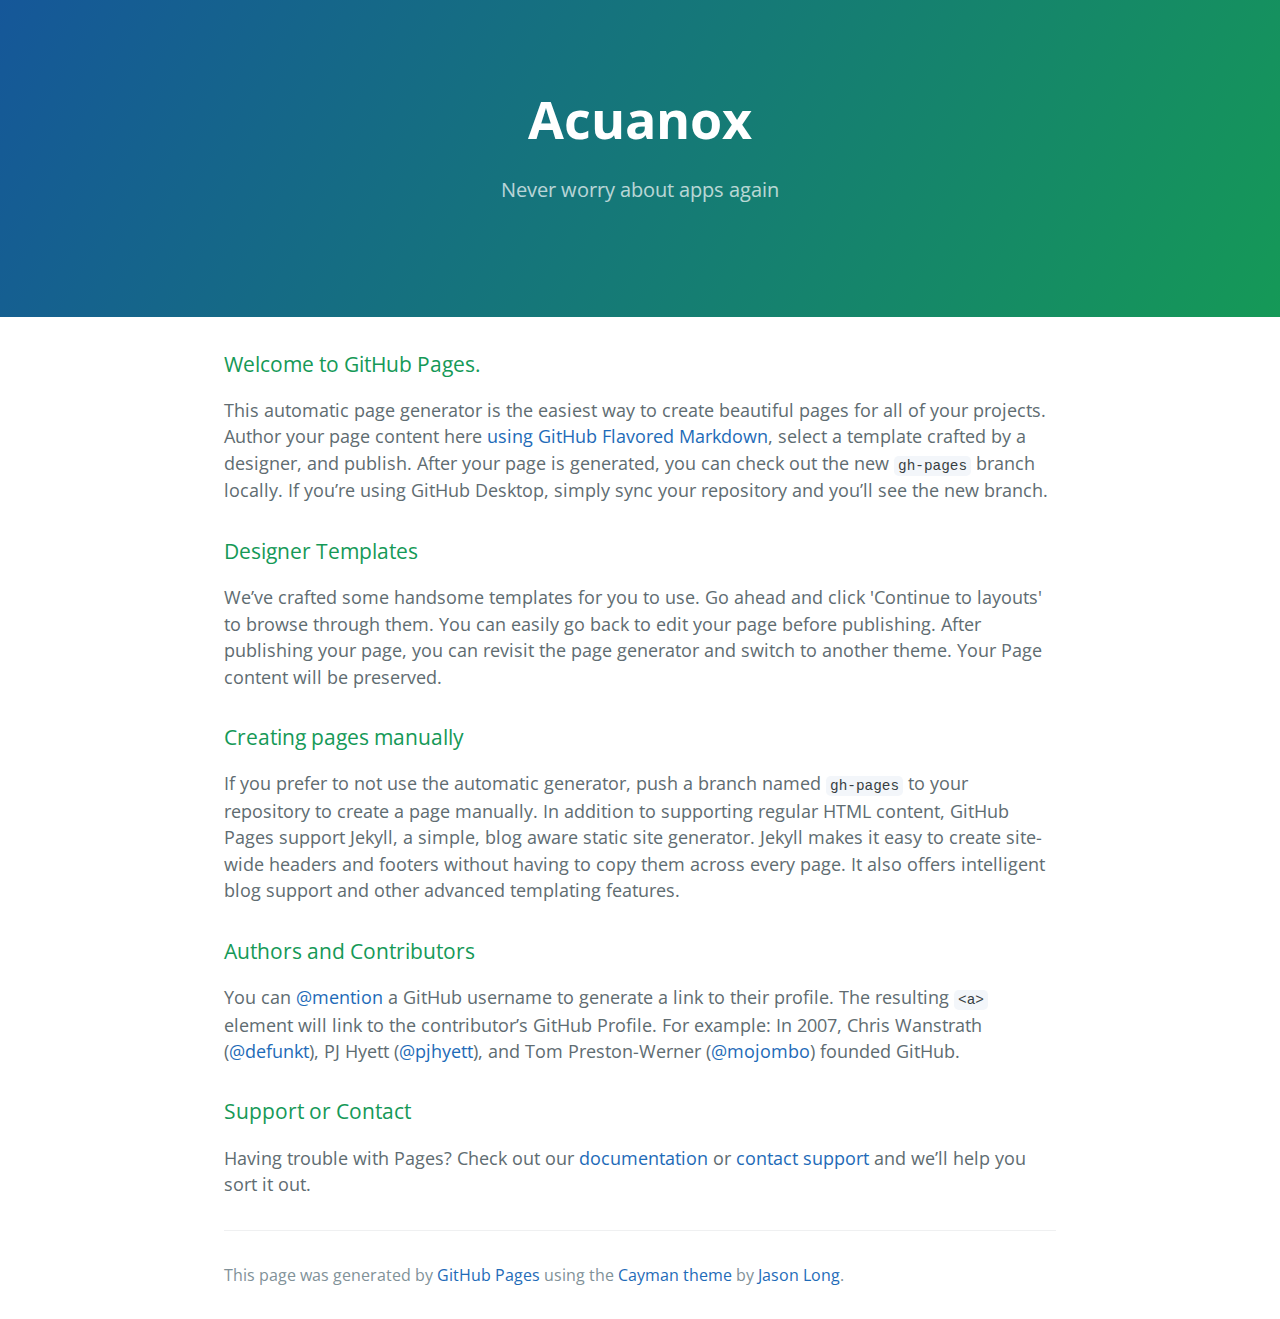
==== index.html @ d6d5df0c "Replace master branch with page content via GitHub" ====
<!DOCTYPE html>
<html lang="en-us">
  <head>
    <meta charset="UTF-8">
    <title>Acuanox by vr96</title>
    <meta name="viewport" content="width=device-width, initial-scale=1">
    <link rel="stylesheet" type="text/css" href="stylesheets/normalize.css" media="screen">
    <link href='https://fonts.googleapis.com/css?family=Open+Sans:400,700' rel='stylesheet' type='text/css'>
    <link rel="stylesheet" type="text/css" href="stylesheets/stylesheet.css" media="screen">
    <link rel="stylesheet" type="text/css" href="stylesheets/github-light.css" media="screen">
  </head>
  <body>
    <section class="page-header">
      <h1 class="project-name">Acuanox</h1>
      <h2 class="project-tagline">Never worry about apps again</h2>
    </section>

    <section class="main-content">
      <h3>
<a id="welcome-to-github-pages" class="anchor" href="#welcome-to-github-pages" aria-hidden="true"><span class="octicon octicon-link"></span></a>Welcome to GitHub Pages.</h3>

<p>This automatic page generator is the easiest way to create beautiful pages for all of your projects. Author your page content here <a href="https://guides.github.com/features/mastering-markdown/">using GitHub Flavored Markdown</a>, select a template crafted by a designer, and publish. After your page is generated, you can check out the new <code>gh-pages</code> branch locally. If you’re using GitHub Desktop, simply sync your repository and you’ll see the new branch.</p>

<h3>
<a id="designer-templates" class="anchor" href="#designer-templates" aria-hidden="true"><span class="octicon octicon-link"></span></a>Designer Templates</h3>

<p>We’ve crafted some handsome templates for you to use. Go ahead and click 'Continue to layouts' to browse through them. You can easily go back to edit your page before publishing. After publishing your page, you can revisit the page generator and switch to another theme. Your Page content will be preserved.</p>

<h3>
<a id="creating-pages-manually" class="anchor" href="#creating-pages-manually" aria-hidden="true"><span class="octicon octicon-link"></span></a>Creating pages manually</h3>

<p>If you prefer to not use the automatic generator, push a branch named <code>gh-pages</code> to your repository to create a page manually. In addition to supporting regular HTML content, GitHub Pages support Jekyll, a simple, blog aware static site generator. Jekyll makes it easy to create site-wide headers and footers without having to copy them across every page. It also offers intelligent blog support and other advanced templating features.</p>

<h3>
<a id="authors-and-contributors" class="anchor" href="#authors-and-contributors" aria-hidden="true"><span class="octicon octicon-link"></span></a>Authors and Contributors</h3>

<p>You can <a href="https://github.com/blog/821" class="user-mention">@mention</a> a GitHub username to generate a link to their profile. The resulting <code>&lt;a&gt;</code> element will link to the contributor’s GitHub Profile. For example: In 2007, Chris Wanstrath (<a href="https://github.com/defunkt" class="user-mention">@defunkt</a>), PJ Hyett (<a href="https://github.com/pjhyett" class="user-mention">@pjhyett</a>), and Tom Preston-Werner (<a href="https://github.com/mojombo" class="user-mention">@mojombo</a>) founded GitHub.</p>

<h3>
<a id="support-or-contact" class="anchor" href="#support-or-contact" aria-hidden="true"><span class="octicon octicon-link"></span></a>Support or Contact</h3>

<p>Having trouble with Pages? Check out our <a href="https://help.github.com/pages">documentation</a> or <a href="https://github.com/contact">contact support</a> and we’ll help you sort it out.</p>

      <footer class="site-footer">

        <span class="site-footer-credits">This page was generated by <a href="https://pages.github.com">GitHub Pages</a> using the <a href="https://github.com/jasonlong/cayman-theme">Cayman theme</a> by <a href="https://twitter.com/jasonlong">Jason Long</a>.</span>
      </footer>

    </section>

  
  </body>
</html>
---- stylesheets/stylesheet.css ----
* {
  box-sizing: border-box; }

body {
  padding: 0;
  margin: 0;
  font-family: "Open Sans", "Helvetica Neue", Helvetica, Arial, sans-serif;
  font-size: 16px;
  line-height: 1.5;
  color: #606c71; }

a {
  color: #1e6bb8;
  text-decoration: none; }
  a:hover {
    text-decoration: underline; }

.btn {
  display: inline-block;
  margin-bottom: 1rem;
  color: rgba(255, 255, 255, 0.7);
  background-color: rgba(255, 255, 255, 0.08);
  border-color: rgba(255, 255, 255, 0.2);
  border-style: solid;
  border-width: 1px;
  border-radius: 0.3rem;
  transition: color 0.2s, background-color 0.2s, border-color 0.2s; }
  .btn + .btn {
    margin-left: 1rem; }

.btn:hover {
  color: rgba(255, 255, 255, 0.8);
  text-decoration: none;
  background-color: rgba(255, 255, 255, 0.2);
  border-color: rgba(255, 255, 255, 0.3); }

@media screen and (min-width: 64em) {
  .btn {
    padding: 0.75rem 1rem; } }

@media screen and (min-width: 42em) and (max-width: 64em) {
  .btn {
    padding: 0.6rem 0.9rem;
    font-size: 0.9rem; } }

@media screen and (max-width: 42em) {
  .btn {
    display: block;
    width: 100%;
    padding: 0.75rem;
    font-size: 0.9rem; }
    .btn + .btn {
      margin-top: 1rem;
      margin-left: 0; } }

.page-header {
  color: #fff;
  text-align: center;
  background-color: #159957;
  background-image: linear-gradient(120deg, #155799, #159957); }

@media screen and (min-width: 64em) {
  .page-header {
    padding: 5rem 6rem; } }

@media screen and (min-width: 42em) and (max-width: 64em) {
  .page-header {
    padding: 3rem 4rem; } }

@media screen and (max-width: 42em) {
  .page-header {
    padding: 2rem 1rem; } }

.project-name {
  margin-top: 0;
  margin-bottom: 0.1rem; }

@media screen and (min-width: 64em) {
  .project-name {
    font-size: 3.25rem; } }

@media screen and (min-width: 42em) and (max-width: 64em) {
  .project-name {
    font-size: 2.25rem; } }

@media screen and (max-width: 42em) {
  .project-name {
    font-size: 1.75rem; } }

.project-tagline {
  margin-bottom: 2rem;
  font-weight: normal;
  opacity: 0.7; }

@media screen and (min-width: 64em) {
  .project-tagline {
    font-size: 1.25rem; } }

@media screen and (min-width: 42em) and (max-width: 64em) {
  .project-tagline {
    font-size: 1.15rem; } }

@media screen and (max-width: 42em) {
  .project-tagline {
    font-size: 1rem; } }

.main-content :first-child {
  margin-top: 0; }
.main-content img {
  max-width: 100%; }
.main-content h1, .main-content h2, .main-content h3, .main-content h4, .main-content h5, .main-content h6 {
  margin-top: 2rem;
  margin-bottom: 1rem;
  font-weight: normal;
  color: #159957; }
.main-content p {
  margin-bottom: 1em; }
.main-content code {
  padding: 2px 4px;
  font-family: Consolas, "Liberation Mono", Menlo, Courier, monospace;
  font-size: 0.9rem;
  color: #383e41;
  background-color: #f3f6fa;
  border-radius: 0.3rem; }
.main-content pre {
  padding: 0.8rem;
  margin-top: 0;
  margin-bottom: 1rem;
  font: 1rem Consolas, "Liberation Mono", Menlo, Courier, monospace;
  color: #567482;
  word-wrap: normal;
  background-color: #f3f6fa;
  border: solid 1px #dce6f0;
  border-radius: 0.3rem; }
  .main-content pre > code {
    padding: 0;
    margin: 0;
    font-size: 0.9rem;
    color: #567482;
    word-break: normal;
    white-space: pre;
    background: transparent;
    border: 0; }
.main-content .highlight {
  margin-bottom: 1rem; }
  .main-content .highlight pre {
    margin-bottom: 0;
    word-break: normal; }
.main-content .highlight pre, .main-content pre {
  padding: 0.8rem;
  overflow: auto;
  font-size: 0.9rem;
  line-height: 1.45;
  border-radius: 0.3rem; }
.main-content pre code, .main-content pre tt {
  display: inline;
  max-width: initial;
  padding: 0;
  margin: 0;
  overflow: initial;
  line-height: inherit;
  word-wrap: normal;
  background-color: transparent;
  border: 0; }
  .main-content pre code:before, .main-content pre code:after, .main-content pre tt:before, .main-content pre tt:after {
    content: normal; }
.main-content ul, .main-content ol {
  margin-top: 0; }
.main-content blockquote {
  padding: 0 1rem;
  margin-left: 0;
  color: #819198;
  border-left: 0.3rem solid #dce6f0; }
  .main-content blockquote > :first-child {
    margin-top: 0; }
  .main-content blockquote > :last-child {
    margin-bottom: 0; }
.main-content table {
  display: block;
  width: 100%;
  overflow: auto;
  word-break: normal;
  word-break: keep-all; }
  .main-content table th {
    font-weight: bold; }
  .main-content table th, .main-content table td {
    padding: 0.5rem 1rem;
    border: 1px solid #e9ebec; }
.main-content dl {
  padding: 0; }
  .main-content dl dt {
    padding: 0;
    margin-top: 1rem;
    font-size: 1rem;
    font-weight: bold; }
  .main-content dl dd {
    padding: 0;
    margin-bottom: 1rem; }
.main-content hr {
  height: 2px;
  padding: 0;
  margin: 1rem 0;
  background-color: #eff0f1;
  border: 0; }

@media screen and (min-width: 64em) {
  .main-content {
    max-width: 64rem;
    padding: 2rem 6rem;
    margin: 0 auto;
    font-size: 1.1rem; } }

@media screen and (min-width: 42em) and (max-width: 64em) {
  .main-content {
    padding: 2rem 4rem;
    font-size: 1.1rem; } }

@media screen and (max-width: 42em) {
  .main-content {
    padding: 2rem 1rem;
    font-size: 1rem; } }

.site-footer {
  padding-top: 2rem;
  margin-top: 2rem;
  border-top: solid 1px #eff0f1; }

.site-footer-owner {
  display: block;
  font-weight: bold; }

.site-footer-credits {
  color: #819198; }

@media screen and (min-width: 64em) {
  .site-footer {
    font-size: 1rem; } }

@media screen and (min-width: 42em) and (max-width: 64em) {
  .site-footer {
    font-size: 1rem; } }

@media screen and (max-width: 42em) {
  .site-footer {
    font-size: 0.9rem; } }
---- stylesheets/github-light.css ----
/*
   Copyright 2014 GitHub Inc.

   Licensed under the Apache License, Version 2.0 (the "License");
   you may not use this file except in compliance with the License.
   You may obtain a copy of the License at

       http://www.apache.org/licenses/LICENSE-2.0

   Unless required by applicable law or agreed to in writing, software
   distributed under the License is distributed on an "AS IS" BASIS,
   WITHOUT WARRANTIES OR CONDITIONS OF ANY KIND, either express or implied.
   See the License for the specific language governing permissions and
   limitations under the License.

*/

.pl-c /* comment */ {
  color: #969896;
}

.pl-c1      /* constant, markup.raw, meta.diff.header, meta.module-reference, meta.property-name, support, support.constant, support.variable, variable.other.constant */,
.pl-s .pl-v /* string variable */ {
  color: #0086b3;
}

.pl-e  /* entity */,
.pl-en /* entity.name */ {
  color: #795da3;
}

.pl-s .pl-s1 /* string source */,
.pl-smi      /* storage.modifier.import, storage.modifier.package, storage.type.java, variable.other, variable.parameter.function */ {
  color: #333;
}

.pl-ent /* entity.name.tag */ {
  color: #63a35c;
}

.pl-k /* keyword, storage, storage.type */ {
  color: #a71d5d;
}

.pl-pds              /* punctuation.definition.string, string.regexp.character-class */,
.pl-s                /* string */,
.pl-s .pl-pse .pl-s1 /* string punctuation.section.embedded source */,
.pl-sr               /* string.regexp */,
.pl-sr .pl-cce       /* string.regexp constant.character.escape */,
.pl-sr .pl-sra       /* string.regexp string.regexp.arbitrary-repitition */,
.pl-sr .pl-sre       /* string.regexp source.ruby.embedded */ {
  color: #183691;
}

.pl-v /* variable */ {
  color: #ed6a43;
}

.pl-id /* invalid.deprecated */ {
  color: #b52a1d;
}

.pl-ii /* invalid.illegal */ {
  background-color: #b52a1d;
  color: #f8f8f8;
}

.pl-sr .pl-cce /* string.regexp constant.character.escape */ {
  color: #63a35c;
  font-weight: bold;
}

.pl-ml /* markup.list */ {
  color: #693a17;
}

.pl-mh        /* markup.heading */,
.pl-mh .pl-en /* markup.heading entity.name */,
.pl-ms        /* meta.separator */ {
  color: #1d3e81;
  font-weight: bold;
}

.pl-mq /* markup.quote */ {
  color: #008080;
}

.pl-mi /* markup.italic */ {
  color: #333;
  font-style: italic;
}

.pl-mb /* markup.bold */ {
  color: #333;
  font-weight: bold;
}

.pl-md /* markup.deleted, meta.diff.header.from-file */ {
  background-color: #ffecec;
  color: #bd2c00;
}

.pl-mi1 /* markup.inserted, meta.diff.header.to-file */ {
  background-color: #eaffea;
  color: #55a532;
}

.pl-mdr /* meta.diff.range */ {
  color: #795da3;
  font-weight: bold;
}

.pl-mo /* meta.output */ {
  color: #1d3e81;
}
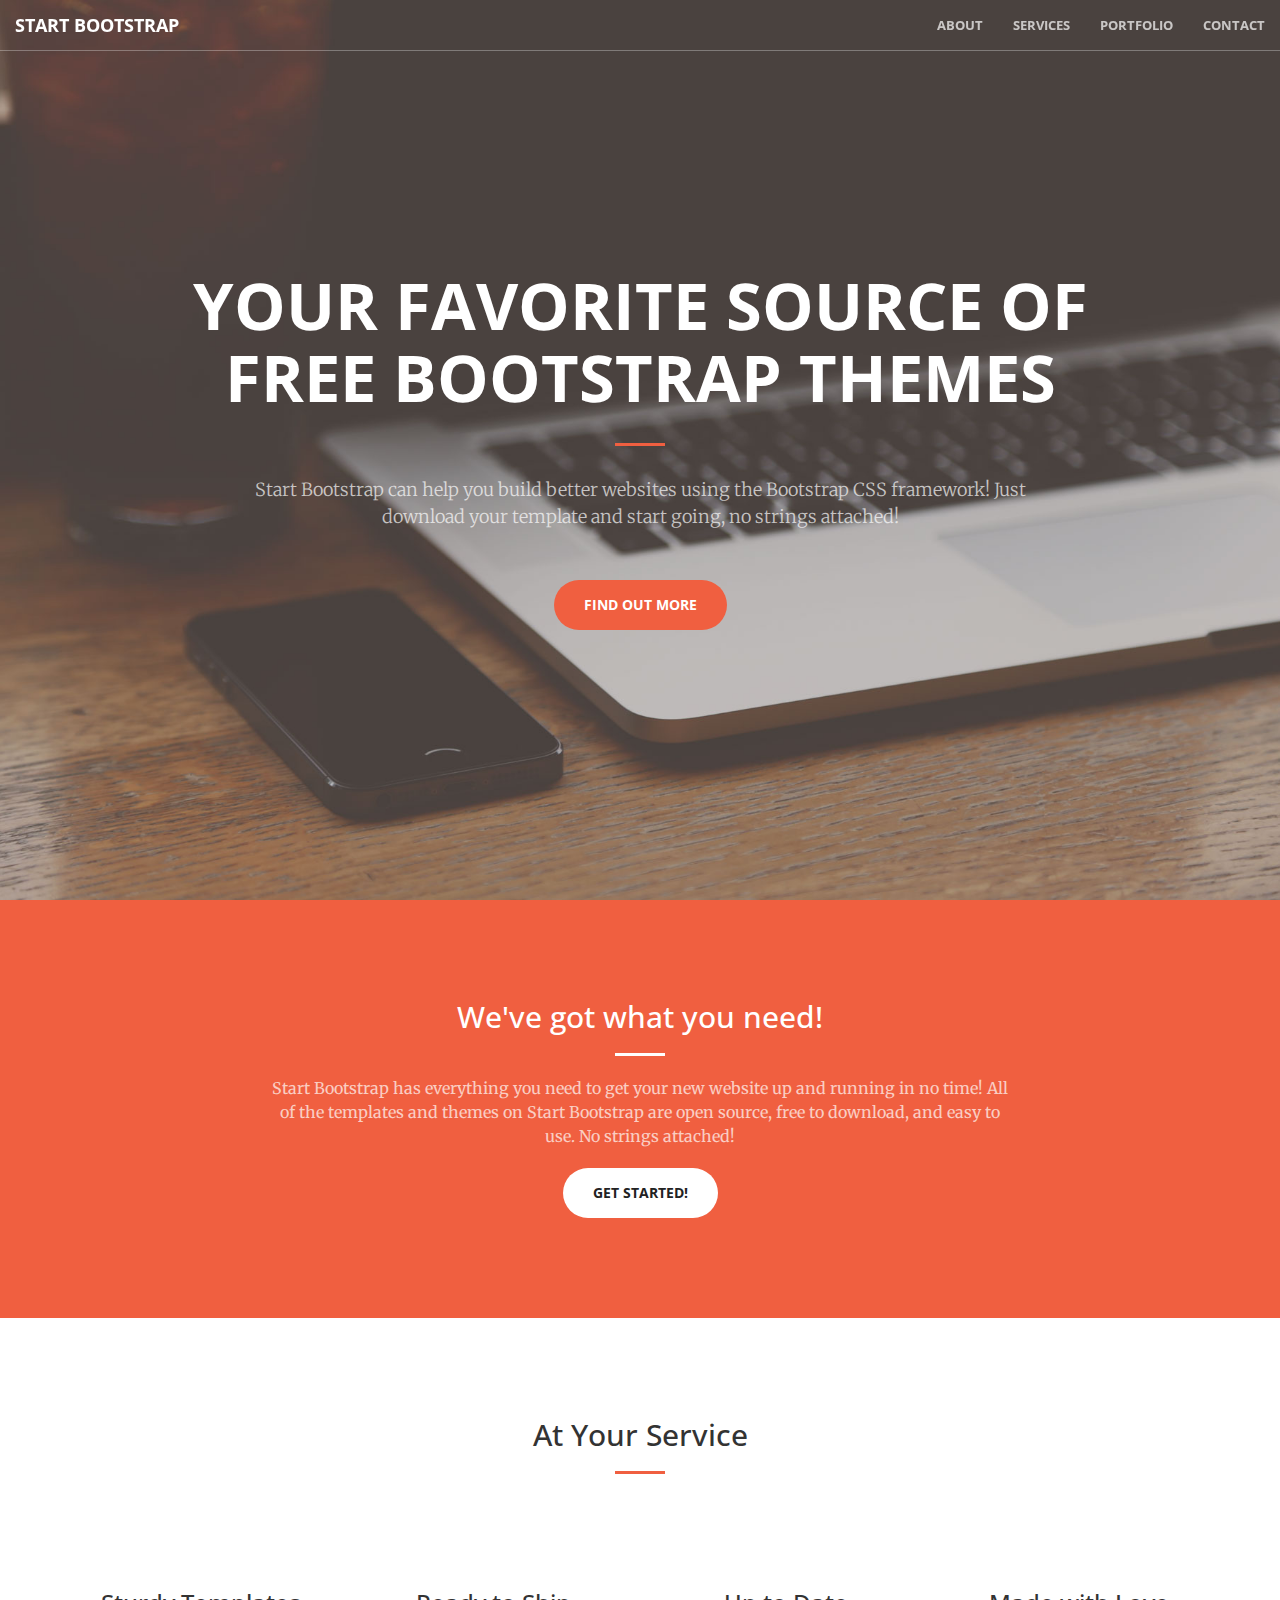
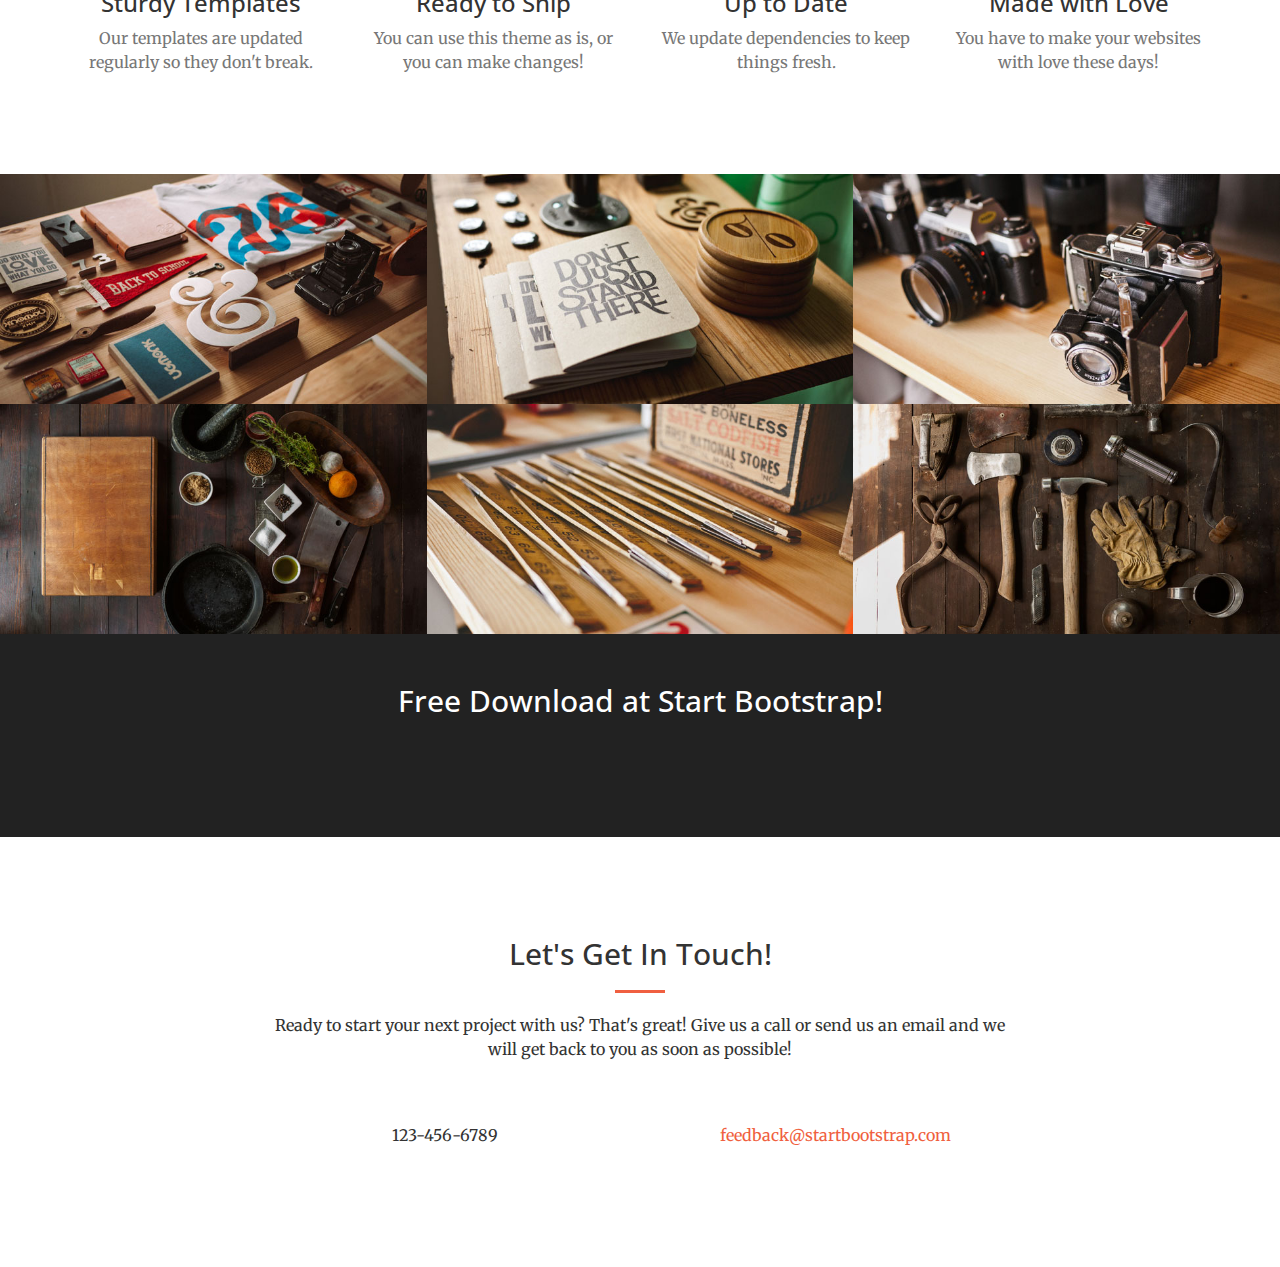
==== commit 4468317e: "Using bootstrap theme 'Creative'" ====
--- a/index.html
+++ b/index.html
@@ -1,53 +1,283 @@
 <!DOCTYPE html>
-<html lang="en-us">
-  <head>
-    <meta charset="UTF-8">
-    <title>Acuanox by vr96</title>
+<html lang="en">
+
+<head>
+
+    <meta charset="utf-8">
+    <meta http-equiv="X-UA-Compatible" content="IE=edge">
     <meta name="viewport" content="width=device-width, initial-scale=1">
-    <link rel="stylesheet" type="text/css" href="stylesheets/normalize.css" media="screen">
-    <link href='https://fonts.googleapis.com/css?family=Open+Sans:400,700' rel='stylesheet' type='text/css'>
-    <link rel="stylesheet" type="text/css" href="stylesheets/stylesheet.css" media="screen">
-    <link rel="stylesheet" type="text/css" href="stylesheets/github-light.css" media="screen">
-  </head>
-  <body>
-    <section class="page-header">
-      <h1 class="project-name">Acuanox</h1>
-      <h2 class="project-tagline">Never worry about apps again</h2>
-    </section>
-
-    <section class="main-content">
-      <h3>
-<a id="welcome-to-github-pages" class="anchor" href="#welcome-to-github-pages" aria-hidden="true"><span class="octicon octicon-link"></span></a>Welcome to GitHub Pages.</h3>
-
-<p>This automatic page generator is the easiest way to create beautiful pages for all of your projects. Author your page content here <a href="https://guides.github.com/features/mastering-markdown/">using GitHub Flavored Markdown</a>, select a template crafted by a designer, and publish. After your page is generated, you can check out the new <code>gh-pages</code> branch locally. If you’re using GitHub Desktop, simply sync your repository and you’ll see the new branch.</p>
-
-<h3>
-<a id="designer-templates" class="anchor" href="#designer-templates" aria-hidden="true"><span class="octicon octicon-link"></span></a>Designer Templates</h3>
-
-<p>We’ve crafted some handsome templates for you to use. Go ahead and click 'Continue to layouts' to browse through them. You can easily go back to edit your page before publishing. After publishing your page, you can revisit the page generator and switch to another theme. Your Page content will be preserved.</p>
-
-<h3>
-<a id="creating-pages-manually" class="anchor" href="#creating-pages-manually" aria-hidden="true"><span class="octicon octicon-link"></span></a>Creating pages manually</h3>
-
-<p>If you prefer to not use the automatic generator, push a branch named <code>gh-pages</code> to your repository to create a page manually. In addition to supporting regular HTML content, GitHub Pages support Jekyll, a simple, blog aware static site generator. Jekyll makes it easy to create site-wide headers and footers without having to copy them across every page. It also offers intelligent blog support and other advanced templating features.</p>
-
-<h3>
-<a id="authors-and-contributors" class="anchor" href="#authors-and-contributors" aria-hidden="true"><span class="octicon octicon-link"></span></a>Authors and Contributors</h3>
-
-<p>You can <a href="https://github.com/blog/821" class="user-mention">@mention</a> a GitHub username to generate a link to their profile. The resulting <code>&lt;a&gt;</code> element will link to the contributor’s GitHub Profile. For example: In 2007, Chris Wanstrath (<a href="https://github.com/defunkt" class="user-mention">@defunkt</a>), PJ Hyett (<a href="https://github.com/pjhyett" class="user-mention">@pjhyett</a>), and Tom Preston-Werner (<a href="https://github.com/mojombo" class="user-mention">@mojombo</a>) founded GitHub.</p>
-
-<h3>
-<a id="support-or-contact" class="anchor" href="#support-or-contact" aria-hidden="true"><span class="octicon octicon-link"></span></a>Support or Contact</h3>
-
-<p>Having trouble with Pages? Check out our <a href="https://help.github.com/pages">documentation</a> or <a href="https://github.com/contact">contact support</a> and we’ll help you sort it out.</p>
-
-      <footer class="site-footer">
-
-        <span class="site-footer-credits">This page was generated by <a href="https://pages.github.com">GitHub Pages</a> using the <a href="https://github.com/jasonlong/cayman-theme">Cayman theme</a> by <a href="https://twitter.com/jasonlong">Jason Long</a>.</span>
-      </footer>
-
-    </section>
-
-  
-  </body>
+    <meta name="description" content="">
+    <meta name="author" content="">
+
+    <title>Creative - Start Bootstrap Theme</title>
+
+    <!-- Bootstrap Core CSS -->
+    <link rel="stylesheet" href="css/bootstrap.min.css" type="text/css">
+
+    <!-- Custom Fonts -->
+    <link href='http://fonts.googleapis.com/css?family=Open+Sans:300italic,400italic,600italic,700italic,800italic,400,300,600,700,800' rel='stylesheet' type='text/css'>
+    <link href='http://fonts.googleapis.com/css?family=Merriweather:400,300,300italic,400italic,700,700italic,900,900italic' rel='stylesheet' type='text/css'>
+    <link rel="stylesheet" href="font-awesome/css/font-awesome.min.css" type="text/css">
+
+    <!-- Plugin CSS -->
+    <link rel="stylesheet" href="css/animate.min.css" type="text/css">
+
+    <!-- Custom CSS -->
+    <link rel="stylesheet" href="css/creative.css" type="text/css">
+
+    <!-- HTML5 Shim and Respond.js IE8 support of HTML5 elements and media queries -->
+    <!-- WARNING: Respond.js doesn't work if you view the page via file:// -->
+    <!--[if lt IE 9]>
+        <script src="https://oss.maxcdn.com/libs/html5shiv/3.7.0/html5shiv.js"></script>
+        <script src="https://oss.maxcdn.com/libs/respond.js/1.4.2/respond.min.js"></script>
+    <![endif]-->
+
+</head>
+
+<body id="page-top">
+
+    <nav id="mainNav" class="navbar navbar-default navbar-fixed-top">
+        <div class="container-fluid">
+            <!-- Brand and toggle get grouped for better mobile display -->
+            <div class="navbar-header">
+                <button type="button" class="navbar-toggle collapsed" data-toggle="collapse" data-target="#bs-example-navbar-collapse-1">
+                    <span class="sr-only">Toggle navigation</span>
+                    <span class="icon-bar"></span>
+                    <span class="icon-bar"></span>
+                    <span class="icon-bar"></span>
+                </button>
+                <a class="navbar-brand page-scroll" href="#page-top">Start Bootstrap</a>
+            </div>
+
+            <!-- Collect the nav links, forms, and other content for toggling -->
+            <div class="collapse navbar-collapse" id="bs-example-navbar-collapse-1">
+                <ul class="nav navbar-nav navbar-right">
+                    <li>
+                        <a class="page-scroll" href="#about">About</a>
+                    </li>
+                    <li>
+                        <a class="page-scroll" href="#services">Services</a>
+                    </li>
+                    <li>
+                        <a class="page-scroll" href="#portfolio">Portfolio</a>
+                    </li>
+                    <li>
+                        <a class="page-scroll" href="#contact">Contact</a>
+                    </li>
+                </ul>
+            </div>
+            <!-- /.navbar-collapse -->
+        </div>
+        <!-- /.container-fluid -->
+    </nav>
+
+    <header>
+        <div class="header-content">
+            <div class="header-content-inner">
+                <h1>Your Favorite Source of Free Bootstrap Themes</h1>
+                <hr>
+                <p>Start Bootstrap can help you build better websites using the Bootstrap CSS framework! Just download your template and start going, no strings attached!</p>
+                <a href="#about" class="btn btn-primary btn-xl page-scroll">Find Out More</a>
+            </div>
+        </div>
+    </header>
+
+    <section class="bg-primary" id="about">
+        <div class="container">
+            <div class="row">
+                <div class="col-lg-8 col-lg-offset-2 text-center">
+                    <h2 class="section-heading">We've got what you need!</h2>
+                    <hr class="light">
+                    <p class="text-faded">Start Bootstrap has everything you need to get your new website up and running in no time! All of the templates and themes on Start Bootstrap are open source, free to download, and easy to use. No strings attached!</p>
+                    <a href="#" class="btn btn-default btn-xl">Get Started!</a>
+                </div>
+            </div>
+        </div>
+    </section>
+
+    <section id="services">
+        <div class="container">
+            <div class="row">
+                <div class="col-lg-12 text-center">
+                    <h2 class="section-heading">At Your Service</h2>
+                    <hr class="primary">
+                </div>
+            </div>
+        </div>
+        <div class="container">
+            <div class="row">
+                <div class="col-lg-3 col-md-6 text-center">
+                    <div class="service-box">
+                        <i class="fa fa-4x fa-diamond wow bounceIn text-primary"></i>
+                        <h3>Sturdy Templates</h3>
+                        <p class="text-muted">Our templates are updated regularly so they don't break.</p>
+                    </div>
+                </div>
+                <div class="col-lg-3 col-md-6 text-center">
+                    <div class="service-box">
+                        <i class="fa fa-4x fa-paper-plane wow bounceIn text-primary" data-wow-delay=".1s"></i>
+                        <h3>Ready to Ship</h3>
+                        <p class="text-muted">You can use this theme as is, or you can make changes!</p>
+                    </div>
+                </div>
+                <div class="col-lg-3 col-md-6 text-center">
+                    <div class="service-box">
+                        <i class="fa fa-4x fa-newspaper-o wow bounceIn text-primary" data-wow-delay=".2s"></i>
+                        <h3>Up to Date</h3>
+                        <p class="text-muted">We update dependencies to keep things fresh.</p>
+                    </div>
+                </div>
+                <div class="col-lg-3 col-md-6 text-center">
+                    <div class="service-box">
+                        <i class="fa fa-4x fa-heart wow bounceIn text-primary" data-wow-delay=".3s"></i>
+                        <h3>Made with Love</h3>
+                        <p class="text-muted">You have to make your websites with love these days!</p>
+                    </div>
+                </div>
+            </div>
+        </div>
+    </section>
+
+    <section class="no-padding" id="portfolio">
+        <div class="container-fluid">
+            <div class="row no-gutter">
+                <div class="col-lg-4 col-sm-6">
+                    <a href="#" class="portfolio-box">
+                        <img src="img/portfolio/1.jpg" class="img-responsive" alt="">
+                        <div class="portfolio-box-caption">
+                            <div class="portfolio-box-caption-content">
+                                <div class="project-category text-faded">
+                                    Category
+                                </div>
+                                <div class="project-name">
+                                    Project Name
+                                </div>
+                            </div>
+                        </div>
+                    </a>
+                </div>
+                <div class="col-lg-4 col-sm-6">
+                    <a href="#" class="portfolio-box">
+                        <img src="img/portfolio/2.jpg" class="img-responsive" alt="">
+                        <div class="portfolio-box-caption">
+                            <div class="portfolio-box-caption-content">
+                                <div class="project-category text-faded">
+                                    Category
+                                </div>
+                                <div class="project-name">
+                                    Project Name
+                                </div>
+                            </div>
+                        </div>
+                    </a>
+                </div>
+                <div class="col-lg-4 col-sm-6">
+                    <a href="#" class="portfolio-box">
+                        <img src="img/portfolio/3.jpg" class="img-responsive" alt="">
+                        <div class="portfolio-box-caption">
+                            <div class="portfolio-box-caption-content">
+                                <div class="project-category text-faded">
+                                    Category
+                                </div>
+                                <div class="project-name">
+                                    Project Name
+                                </div>
+                            </div>
+                        </div>
+                    </a>
+                </div>
+                <div class="col-lg-4 col-sm-6">
+                    <a href="#" class="portfolio-box">
+                        <img src="img/portfolio/4.jpg" class="img-responsive" alt="">
+                        <div class="portfolio-box-caption">
+                            <div class="portfolio-box-caption-content">
+                                <div class="project-category text-faded">
+                                    Category
+                                </div>
+                                <div class="project-name">
+                                    Project Name
+                                </div>
+                            </div>
+                        </div>
+                    </a>
+                </div>
+                <div class="col-lg-4 col-sm-6">
+                    <a href="#" class="portfolio-box">
+                        <img src="img/portfolio/5.jpg" class="img-responsive" alt="">
+                        <div class="portfolio-box-caption">
+                            <div class="portfolio-box-caption-content">
+                                <div class="project-category text-faded">
+                                    Category
+                                </div>
+                                <div class="project-name">
+                                    Project Name
+                                </div>
+                            </div>
+                        </div>
+                    </a>
+                </div>
+                <div class="col-lg-4 col-sm-6">
+                    <a href="#" class="portfolio-box">
+                        <img src="img/portfolio/6.jpg" class="img-responsive" alt="">
+                        <div class="portfolio-box-caption">
+                            <div class="portfolio-box-caption-content">
+                                <div class="project-category text-faded">
+                                    Category
+                                </div>
+                                <div class="project-name">
+                                    Project Name
+                                </div>
+                            </div>
+                        </div>
+                    </a>
+                </div>
+            </div>
+        </div>
+    </section>
+
+    <aside class="bg-dark">
+        <div class="container text-center">
+            <div class="call-to-action">
+                <h2>Free Download at Start Bootstrap!</h2>
+                <a href="#" class="btn btn-default btn-xl wow tada">Download Now!</a>
+            </div>
+        </div>
+    </aside>
+
+    <section id="contact">
+        <div class="container">
+            <div class="row">
+                <div class="col-lg-8 col-lg-offset-2 text-center">
+                    <h2 class="section-heading">Let's Get In Touch!</h2>
+                    <hr class="primary">
+                    <p>Ready to start your next project with us? That's great! Give us a call or send us an email and we will get back to you as soon as possible!</p>
+                </div>
+                <div class="col-lg-4 col-lg-offset-2 text-center">
+                    <i class="fa fa-phone fa-3x wow bounceIn"></i>
+                    <p>123-456-6789</p>
+                </div>
+                <div class="col-lg-4 text-center">
+                    <i class="fa fa-envelope-o fa-3x wow bounceIn" data-wow-delay=".1s"></i>
+                    <p><a href="mailto:your-email@your-domain.com">feedback@startbootstrap.com</a></p>
+                </div>
+            </div>
+        </div>
+    </section>
+
+    <!-- jQuery -->
+    <script src="js/jquery.js"></script>
+
+    <!-- Bootstrap Core JavaScript -->
+    <script src="js/bootstrap.min.js"></script>
+
+    <!-- Plugin JavaScript -->
+    <script src="js/jquery.easing.min.js"></script>
+    <script src="js/jquery.fittext.js"></script>
+    <script src="js/wow.min.js"></script>
+
+    <!-- Custom Theme JavaScript -->
+    <script src="js/creative.js"></script>
+
+</body>
+
 </html>
--- a/css/creative.css
+++ b/css/creative.css
@@ -0,0 +1,476 @@
+/*!
+ * Start Bootstrap - Creative Bootstrap Theme (http://startbootstrap.com)
+ * Code licensed under the Apache License v2.0.
+ * For details, see http://www.apache.org/licenses/LICENSE-2.0.
+ */
+
+html,
+body {
+    width: 100%;
+    height: 100%;
+}
+
+body {
+    font-family: Merriweather,'Helvetica Neue',Arial,sans-serif;
+}
+
+hr {
+    max-width: 50px;
+    border-color: #f05f40;
+    border-width: 3px;
+}
+
+hr.light {
+    border-color: #fff;
+}
+
+a {
+    color: #f05f40;
+    -webkit-transition: all .35s;
+    -moz-transition: all .35s;
+    transition: all .35s;
+}
+
+a:hover,
+a:focus {
+    color: #eb3812;
+}
+
+h1,
+h2,
+h3,
+h4,
+h5,
+h6 {
+    font-family: 'Open Sans','Helvetica Neue',Arial,sans-serif;
+}
+
+p {
+    margin-bottom: 20px;
+    font-size: 16px;
+    line-height: 1.5;
+}
+
+.bg-primary {
+    background-color: #f05f40;
+}
+
+.bg-dark {
+    color: #fff;
+    background-color: #222;
+}
+
+.text-faded {
+    color: rgba(255,255,255,.7);
+}
+
+section {
+    padding: 100px 0;
+}
+
+aside {
+    padding: 50px 0;
+}
+
+.no-padding {
+    padding: 0;
+}
+
+.navbar-default {
+    border-color: rgba(34,34,34,.05);
+    font-family: 'Open Sans','Helvetica Neue',Arial,sans-serif;
+    background-color: #fff;
+    -webkit-transition: all .35s;
+    -moz-transition: all .35s;
+    transition: all .35s;
+}
+
+.navbar-default .navbar-header .navbar-brand {
+    text-transform: uppercase;
+    font-family: 'Open Sans','Helvetica Neue',Arial,sans-serif;
+    font-weight: 700;
+    color: #f05f40;
+}
+
+.navbar-default .navbar-header .navbar-brand:hover,
+.navbar-default .navbar-header .navbar-brand:focus {
+    color: #eb3812;
+}
+
+.navbar-default .nav > li>a,
+.navbar-default .nav>li>a:focus {
+    text-transform: uppercase;
+    font-size: 13px;
+    font-weight: 700;
+    color: #222;
+}
+
+.navbar-default .nav > li>a:hover,
+.navbar-default .nav>li>a:focus:hover {
+    color: #f05f40;
+}
+
+.navbar-default .nav > li.active>a,
+.navbar-default .nav>li.active>a:focus {
+    color: #f05f40!important;
+    background-color: transparent;
+}
+
+.navbar-default .nav > li.active>a:hover,
+.navbar-default .nav>li.active>a:focus:hover {
+    background-color: transparent;
+}
+
+@media(min-width:768px) {
+    .navbar-default {
+        border-color: rgba(255,255,255,.3);
+        background-color: transparent;
+    }
+
+    .navbar-default .navbar-header .navbar-brand {
+        color: rgba(255,255,255,.7);
+    }
+
+    .navbar-default .navbar-header .navbar-brand:hover,
+    .navbar-default .navbar-header .navbar-brand:focus {
+        color: #fff;
+    }
+
+    .navbar-default .nav > li>a,
+    .navbar-default .nav>li>a:focus {
+        color: rgba(255,255,255,.7);
+    }
+
+    .navbar-default .nav > li>a:hover,
+    .navbar-default .nav>li>a:focus:hover {
+        color: #fff;
+    }
+
+    .navbar-default.affix {
+        border-color: rgba(34,34,34,.05);
+        background-color: #fff;
+    }
+
+    .navbar-default.affix .navbar-header .navbar-brand {
+        font-size: 14px;
+        color: #f05f40;
+    }
+
+    .navbar-default.affix .navbar-header .navbar-brand:hover,
+    .navbar-default.affix .navbar-header .navbar-brand:focus {
+        color: #eb3812;
+    }
+
+    .navbar-default.affix .nav > li>a,
+    .navbar-default.affix .nav>li>a:focus {
+        color: #222;
+    }
+
+    .navbar-default.affix .nav > li>a:hover,
+    .navbar-default.affix .nav>li>a:focus:hover {
+        color: #f05f40;
+    }
+}
+
+header {
+    position: relative;
+    width: 100%;
+    min-height: auto;
+    text-align: center;
+    color: #fff;
+    background-image: url(../img/header.jpg);
+    background-position: center;
+    -webkit-background-size: cover;
+    -moz-background-size: cover;
+    background-size: cover;
+    -o-background-size: cover;
+}
+
+header .header-content {
+    position: relative;
+    width: 100%;
+    padding: 100px 15px;
+    text-align: center;
+}
+
+header .header-content .header-content-inner h1 {
+    margin-top: 0;
+    margin-bottom: 0;
+    text-transform: uppercase;
+    font-weight: 700;
+}
+
+header .header-content .header-content-inner hr {
+    margin: 30px auto;
+}
+
+header .header-content .header-content-inner p {
+    margin-bottom: 50px;
+    font-size: 16px;
+    font-weight: 300;
+    color: rgba(255,255,255,.7);
+}
+
+@media(min-width:768px) {
+    header {
+        min-height: 100%;
+    }
+
+    header .header-content {
+        position: absolute;
+        top: 50%;
+        padding: 0 50px;
+        -webkit-transform: translateY(-50%);
+        -ms-transform: translateY(-50%);
+        transform: translateY(-50%);
+    }
+
+    header .header-content .header-content-inner {
+        margin-right: auto;
+        margin-left: auto;
+        max-width: 1000px;
+    }
+
+    header .header-content .header-content-inner p {
+        margin-right: auto;
+        margin-left: auto;
+        max-width: 80%;
+        font-size: 18px;
+    }
+}
+
+.section-heading {
+    margin-top: 0;
+}
+
+.service-box {
+    margin: 50px auto 0;
+    max-width: 400px;
+}
+
+@media(min-width:992px) {
+    .service-box {
+        margin: 20px auto 0;
+    }
+}
+
+.service-box p {
+    margin-bottom: 0;
+}
+
+.portfolio-box {
+    display: block;
+    position: relative;
+    margin: 0 auto;
+    max-width: 650px;
+}
+
+.portfolio-box .portfolio-box-caption {
+    display: block;
+    position: absolute;
+    bottom: 0;
+    width: 100%;
+    height: 100%;
+    text-align: center;
+    color: #fff;
+    opacity: 0;
+    background: rgba(240,95,64,.9);
+    -webkit-transition: all .35s;
+    -moz-transition: all .35s;
+    transition: all .35s;
+}
+
+.portfolio-box .portfolio-box-caption .portfolio-box-caption-content {
+    position: absolute;
+    top: 50%;
+    width: 100%;
+    text-align: center;
+    transform: translateY(-50%);
+}
+
+.portfolio-box .portfolio-box-caption .portfolio-box-caption-content .project-category,
+.portfolio-box .portfolio-box-caption .portfolio-box-caption-content .project-name {
+    padding: 0 15px;
+    font-family: 'Open Sans','Helvetica Neue',Arial,sans-serif;
+}
+
+.portfolio-box .portfolio-box-caption .portfolio-box-caption-content .project-category {
+    text-transform: uppercase;
+    font-size: 14px;
+    font-weight: 600;
+}
+
+.portfolio-box .portfolio-box-caption .portfolio-box-caption-content .project-name {
+    font-size: 18px;
+}
+
+.portfolio-box:hover .portfolio-box-caption {
+    opacity: 1;
+}
+
+@media(min-width:768px) {
+    .portfolio-box .portfolio-box-caption .portfolio-box-caption-content .project-category {
+        font-size: 16px;
+    }
+
+    .portfolio-box .portfolio-box-caption .portfolio-box-caption-content .project-name {
+        font-size: 22px;
+    }
+}
+
+.call-to-action h2 {
+    margin: 0 auto 20px;
+}
+
+.text-primary {
+    color: #f05f40;
+}
+
+.no-gutter > [class*=col-] {
+    padding-right: 0;
+    padding-left: 0;
+}
+
+.btn-default {
+    border-color: #fff;
+    color: #222;
+    background-color: #fff;
+    -webkit-transition: all .35s;
+    -moz-transition: all .35s;
+    transition: all .35s;
+}
+
+.btn-default:hover,
+.btn-default:focus,
+.btn-default.focus,
+.btn-default:active,
+.btn-default.active,
+.open > .dropdown-toggle.btn-default {
+    border-color: #ededed;
+    color: #222;
+    background-color: #f2f2f2;
+}
+
+.btn-default:active,
+.btn-default.active,
+.open > .dropdown-toggle.btn-default {
+    background-image: none;
+}
+
+.btn-default.disabled,
+.btn-default[disabled],
+fieldset[disabled] .btn-default,
+.btn-default.disabled:hover,
+.btn-default[disabled]:hover,
+fieldset[disabled] .btn-default:hover,
+.btn-default.disabled:focus,
+.btn-default[disabled]:focus,
+fieldset[disabled] .btn-default:focus,
+.btn-default.disabled.focus,
+.btn-default[disabled].focus,
+fieldset[disabled] .btn-default.focus,
+.btn-default.disabled:active,
+.btn-default[disabled]:active,
+fieldset[disabled] .btn-default:active,
+.btn-default.disabled.active,
+.btn-default[disabled].active,
+fieldset[disabled] .btn-default.active {
+    border-color: #fff;
+    background-color: #fff;
+}
+
+.btn-default .badge {
+    color: #fff;
+    background-color: #222;
+}
+
+.btn-primary {
+    border-color: #f05f40;
+    color: #fff;
+    background-color: #f05f40;
+    -webkit-transition: all .35s;
+    -moz-transition: all .35s;
+    transition: all .35s;
+}
+
+.btn-primary:hover,
+.btn-primary:focus,
+.btn-primary.focus,
+.btn-primary:active,
+.btn-primary.active,
+.open > .dropdown-toggle.btn-primary {
+    border-color: #ed431f;
+    color: #fff;
+    background-color: #ee4b28;
+}
+
+.btn-primary:active,
+.btn-primary.active,
+.open > .dropdown-toggle.btn-primary {
+    background-image: none;
+}
+
+.btn-primary.disabled,
+.btn-primary[disabled],
+fieldset[disabled] .btn-primary,
+.btn-primary.disabled:hover,
+.btn-primary[disabled]:hover,
+fieldset[disabled] .btn-primary:hover,
+.btn-primary.disabled:focus,
+.btn-primary[disabled]:focus,
+fieldset[disabled] .btn-primary:focus,
+.btn-primary.disabled.focus,
+.btn-primary[disabled].focus,
+fieldset[disabled] .btn-primary.focus,
+.btn-primary.disabled:active,
+.btn-primary[disabled]:active,
+fieldset[disabled] .btn-primary:active,
+.btn-primary.disabled.active,
+.btn-primary[disabled].active,
+fieldset[disabled] .btn-primary.active {
+    border-color: #f05f40;
+    background-color: #f05f40;
+}
+
+.btn-primary .badge {
+    color: #f05f40;
+    background-color: #fff;
+}
+
+.btn {
+    border: 0;
+    border-radius: 300px;
+    text-transform: uppercase;
+    font-family: 'Open Sans','Helvetica Neue',Arial,sans-serif;
+    font-weight: 700;
+}
+
+.btn-xl {
+    padding: 15px 30px;
+}
+
+::-moz-selection {
+    text-shadow: none;
+    color: #fff;
+    background: #222;
+}
+
+::selection {
+    text-shadow: none;
+    color: #fff;
+    background: #222;
+}
+
+img::selection {
+    color: #fff;
+    background: 0 0;
+}
+
+img::-moz-selection {
+    color: #fff;
+    background: 0 0;
+}
+
+body {
+    webkit-tap-highlight-color: #222;
+}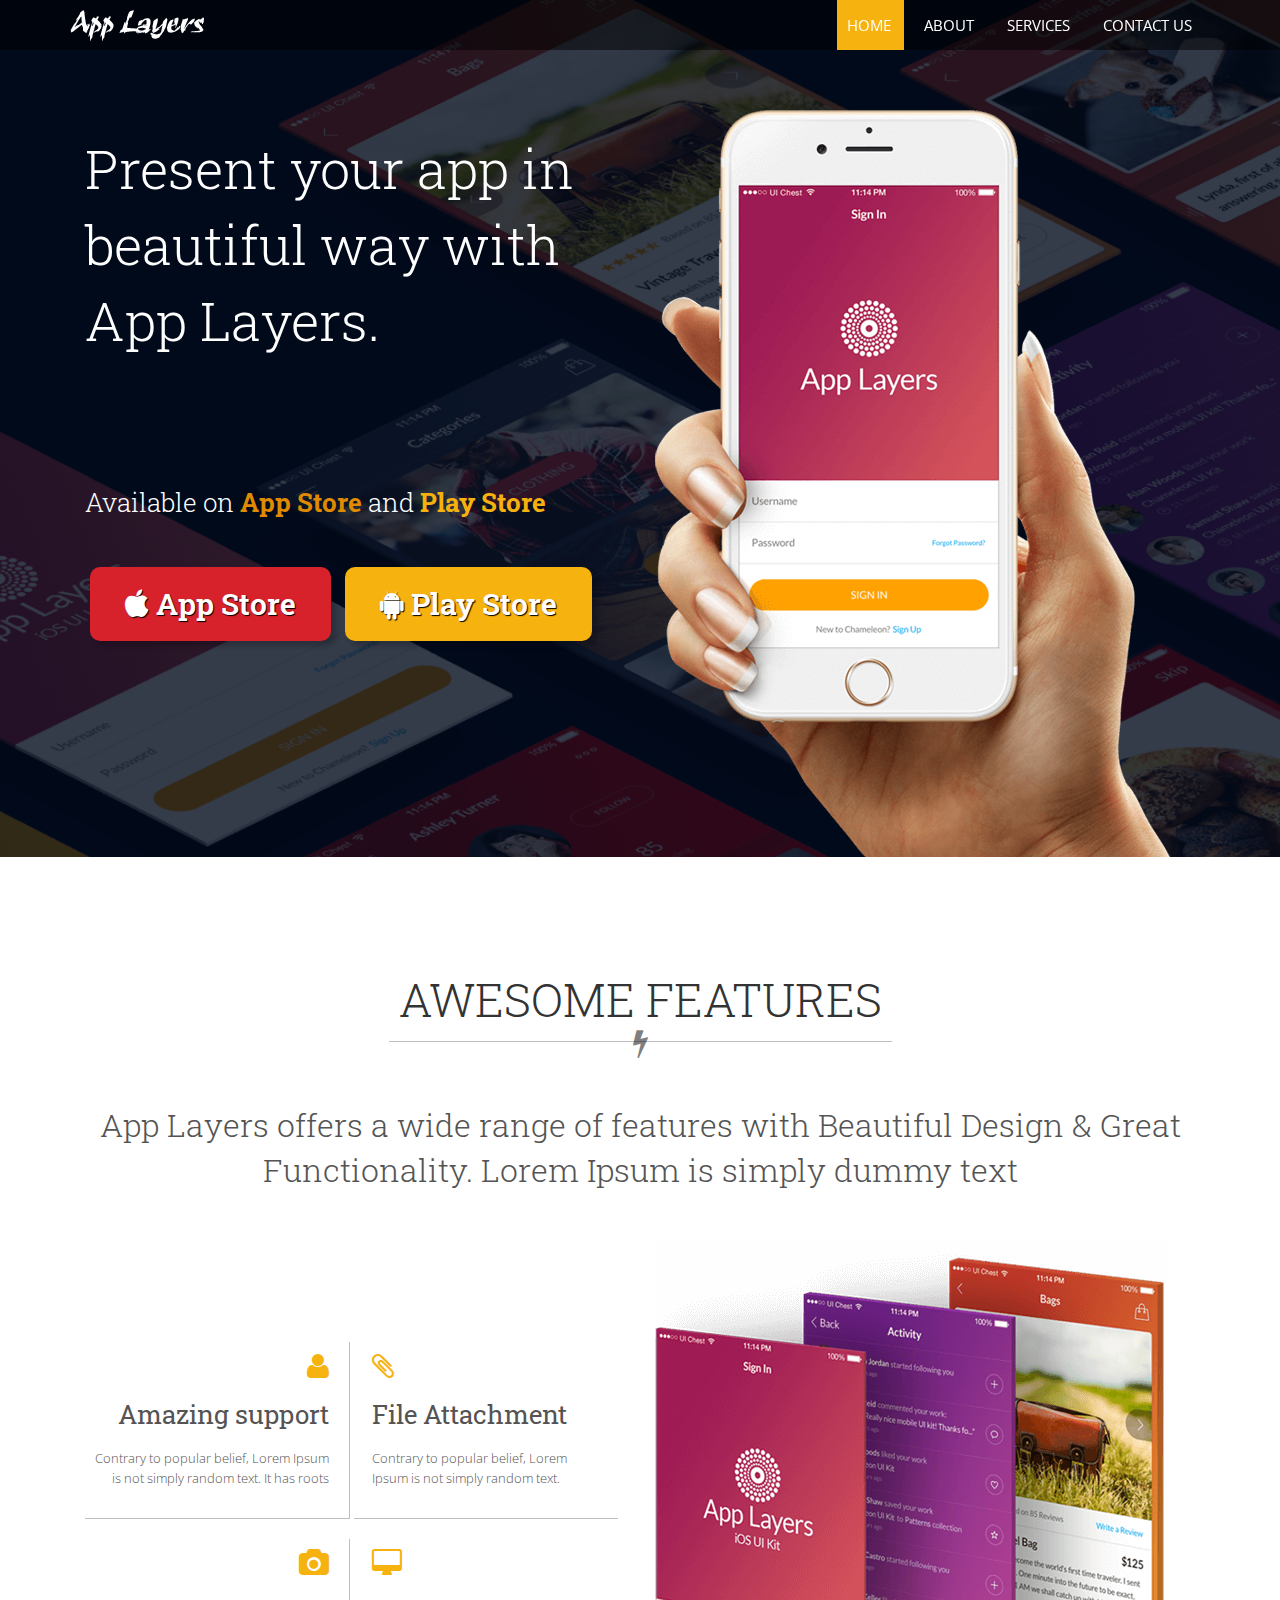
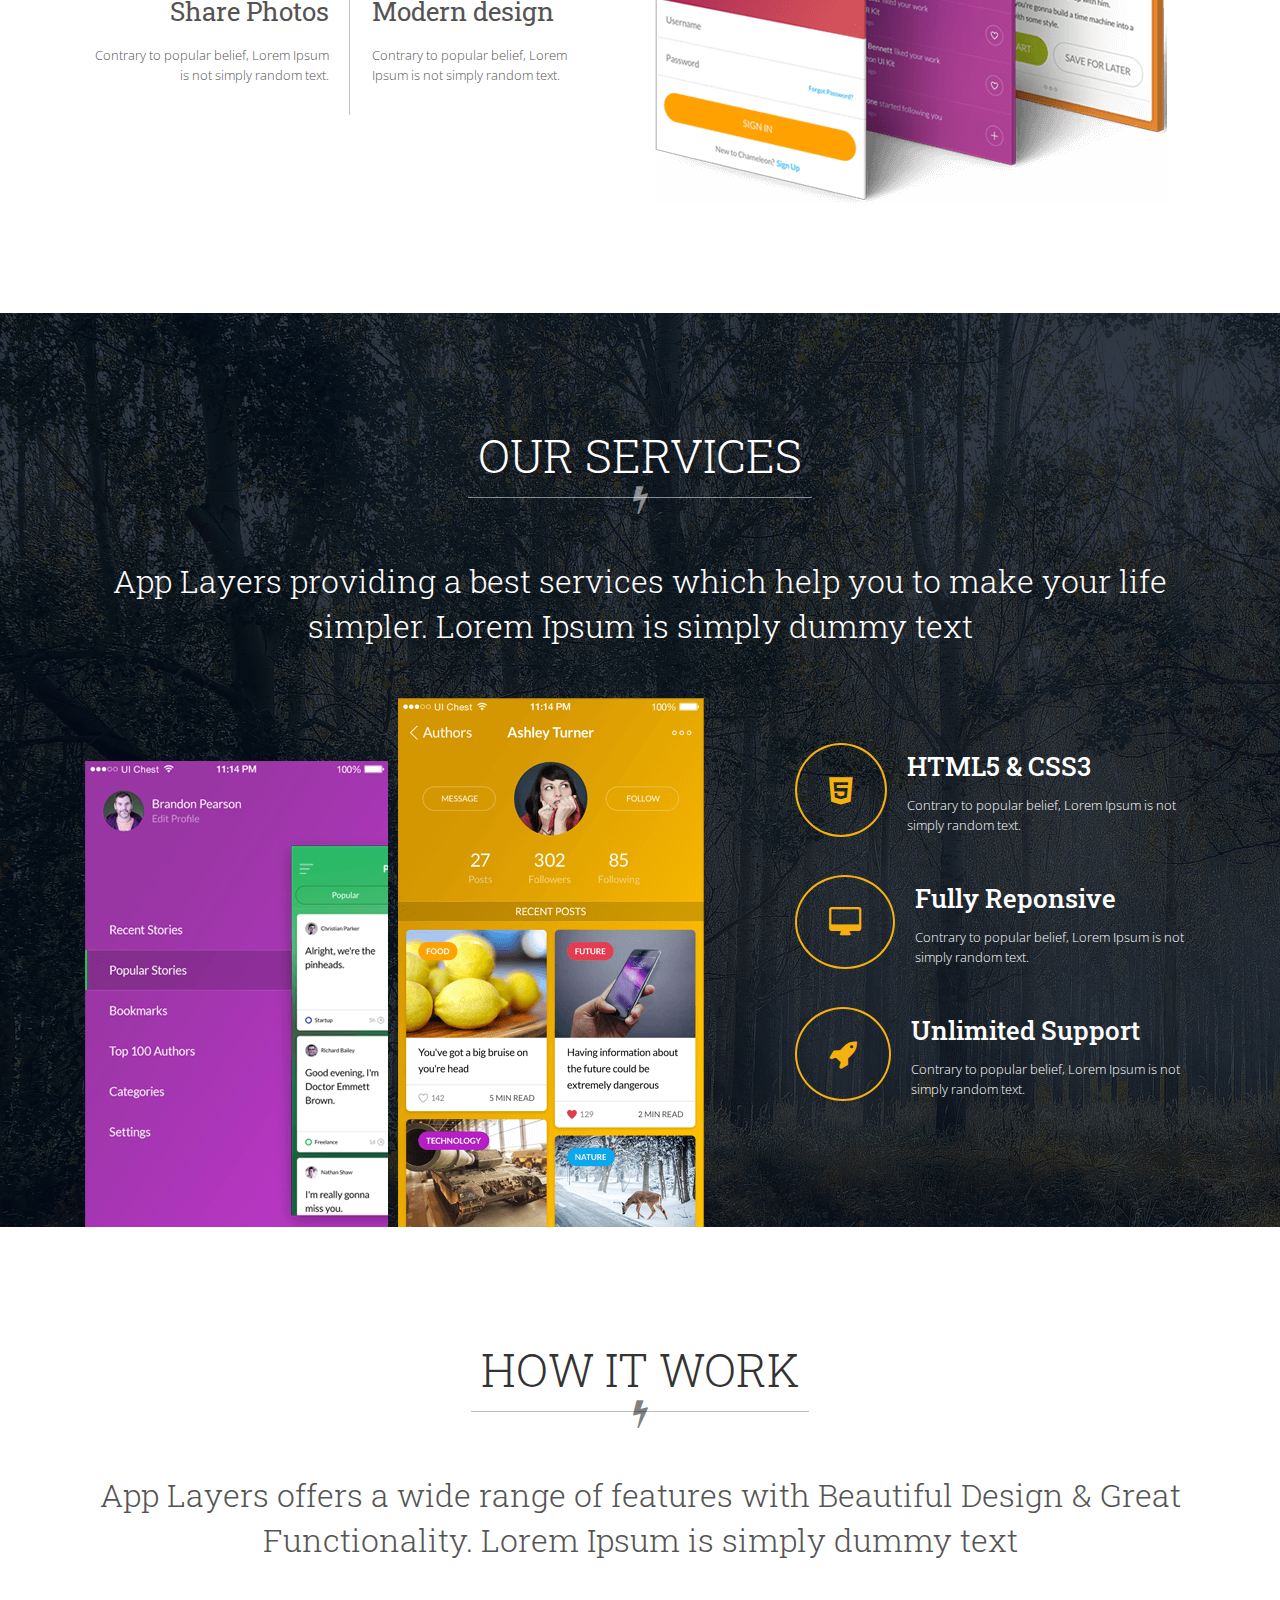
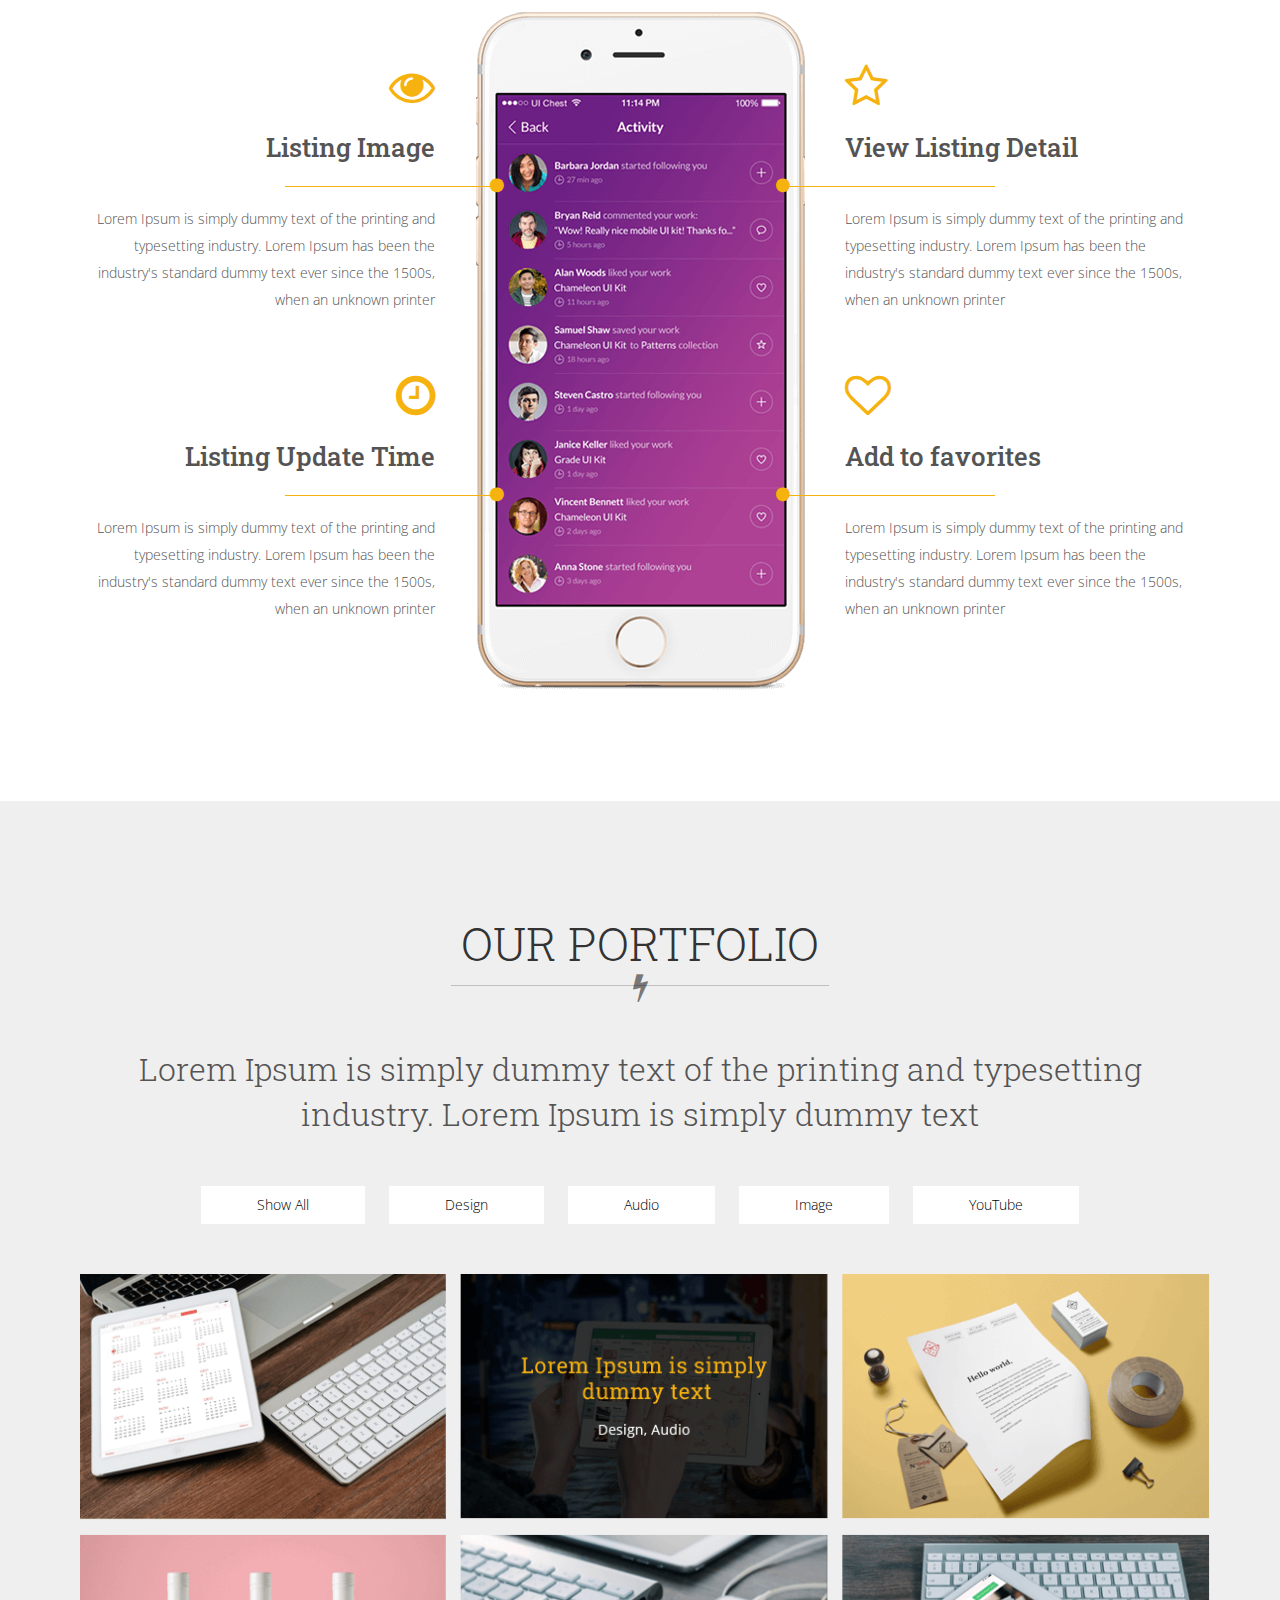
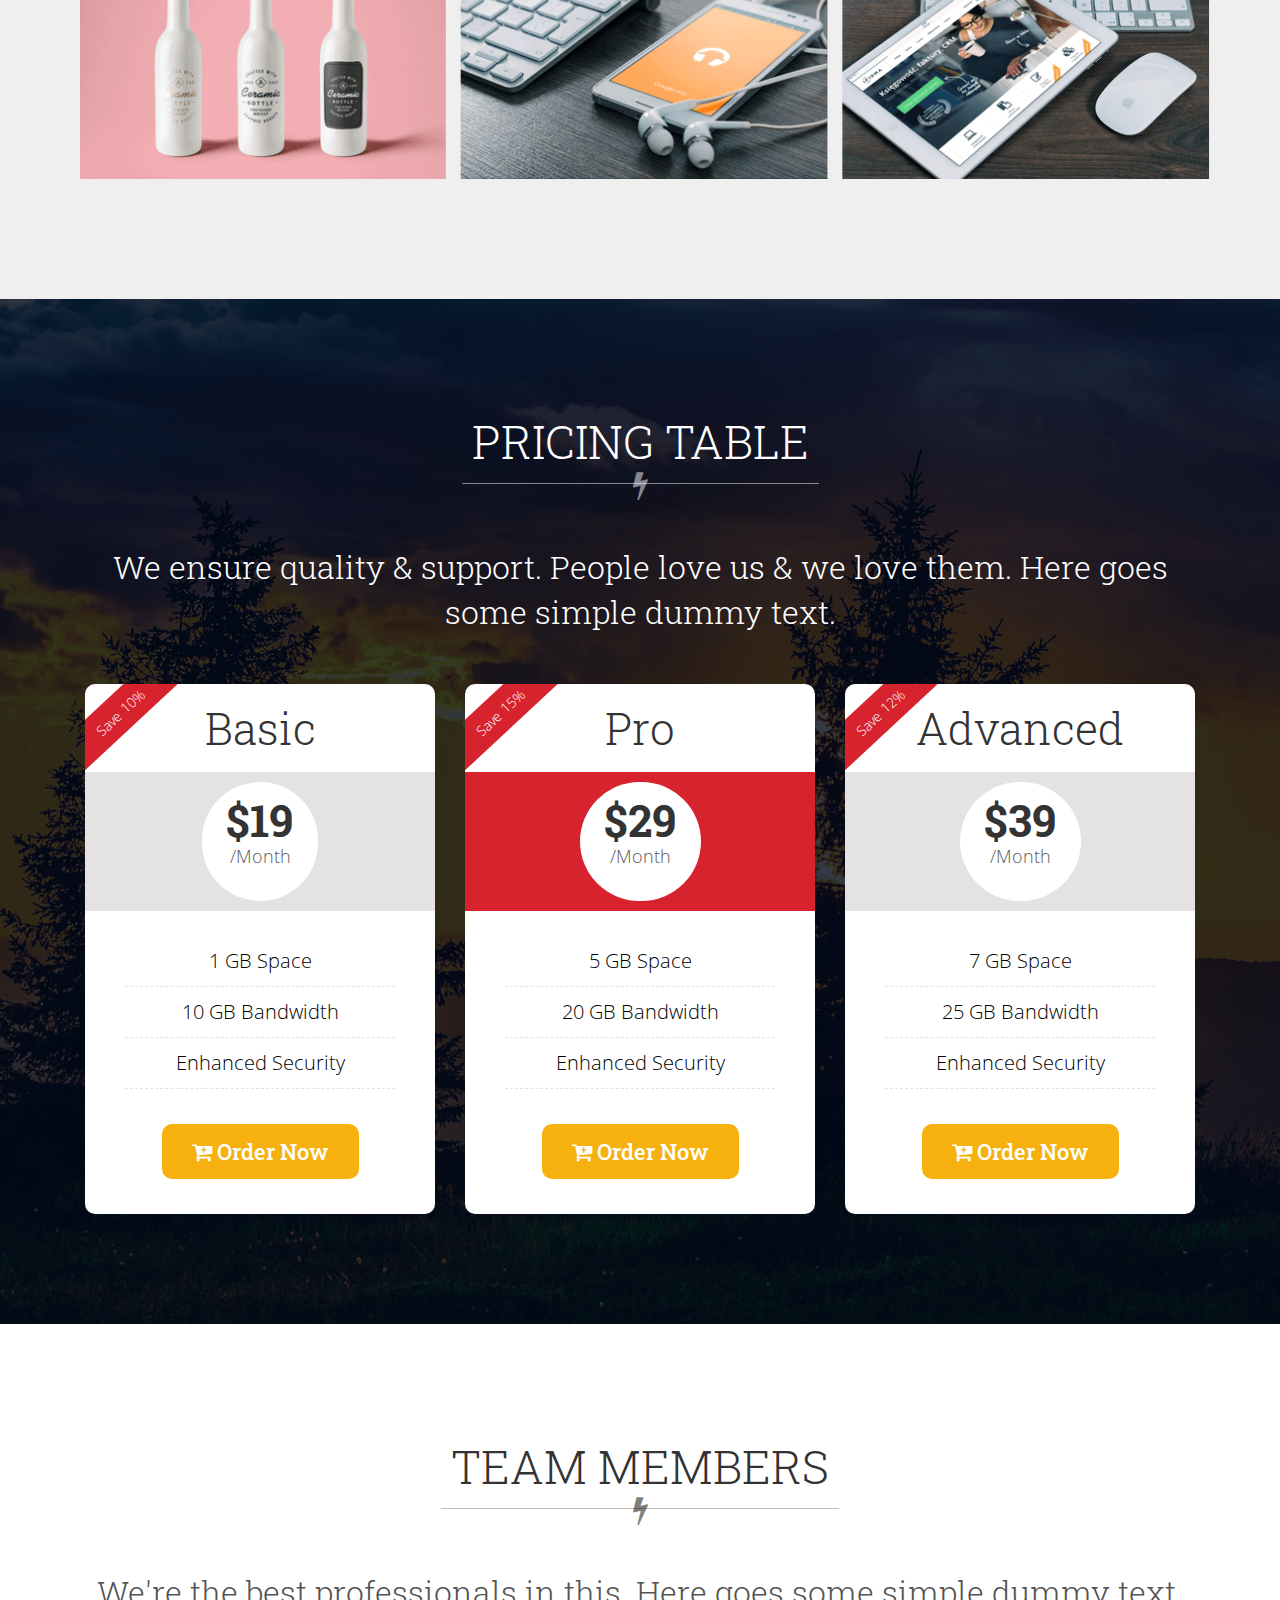
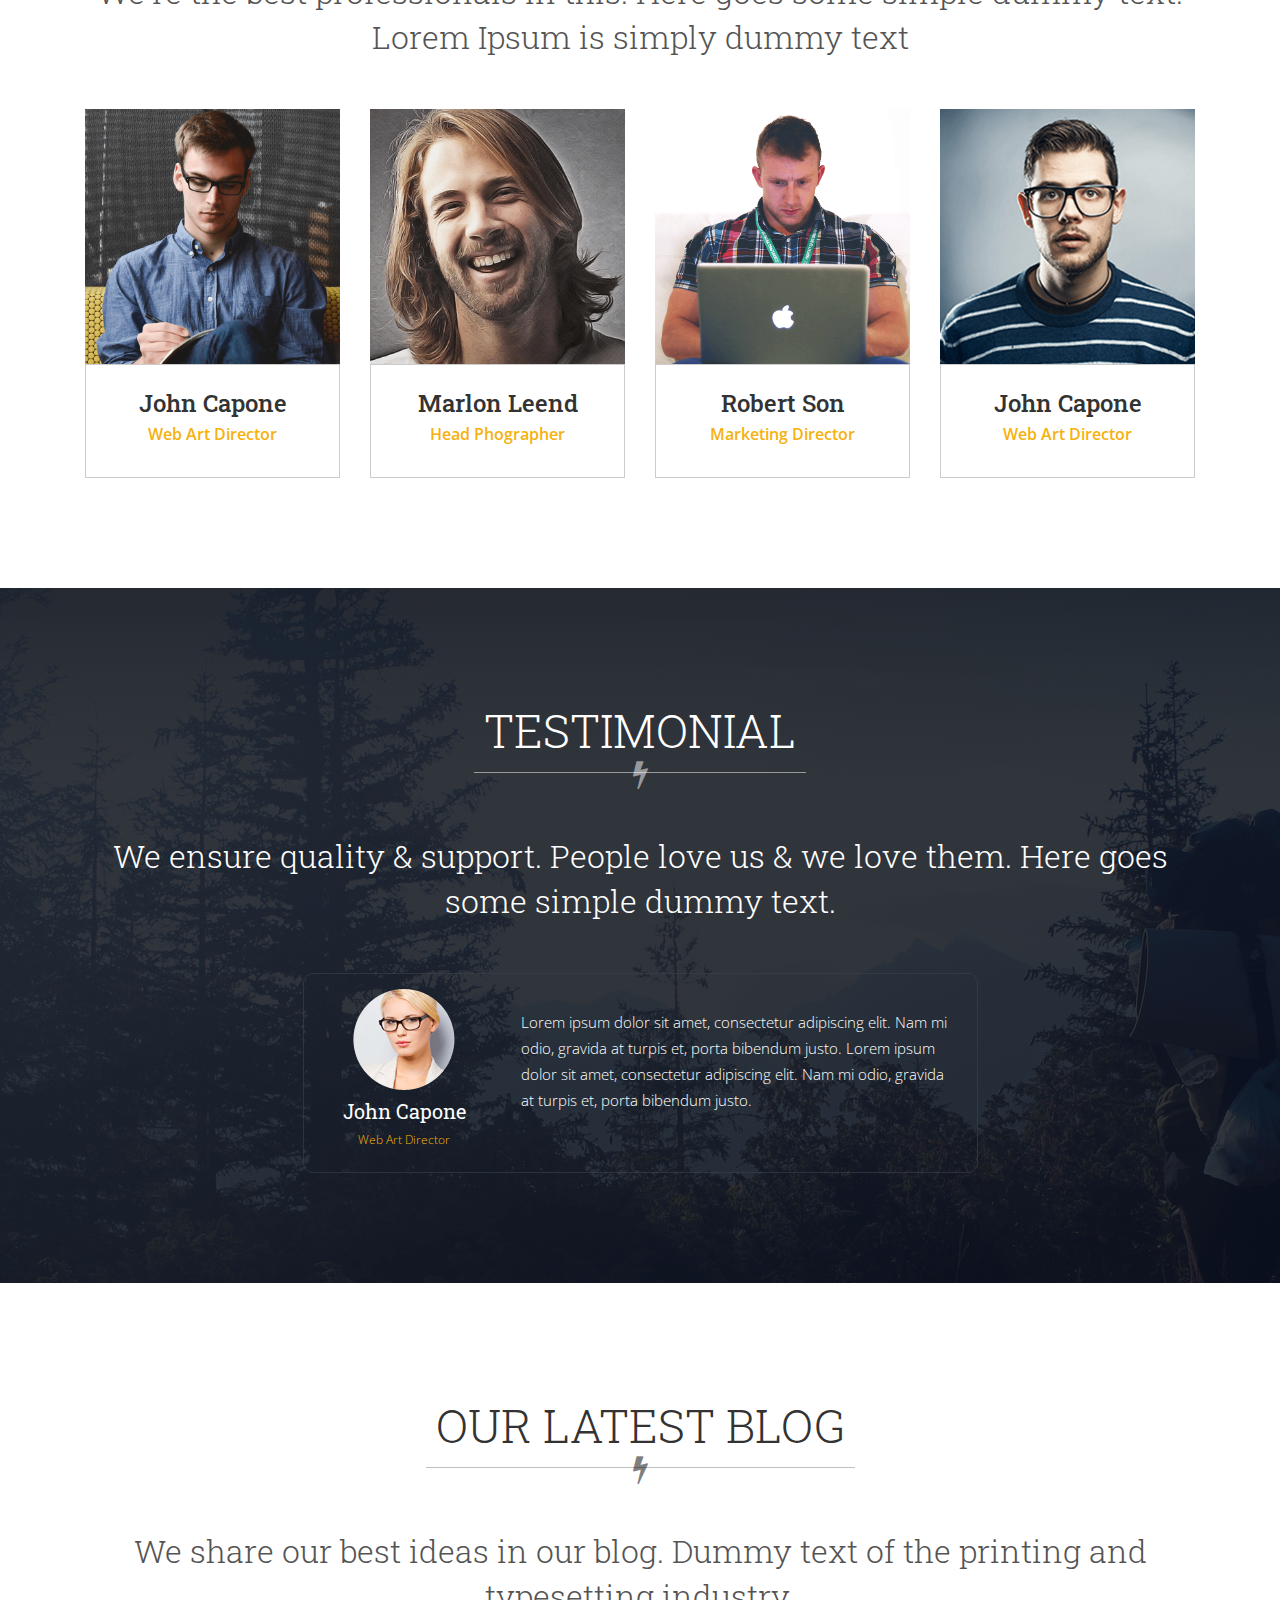
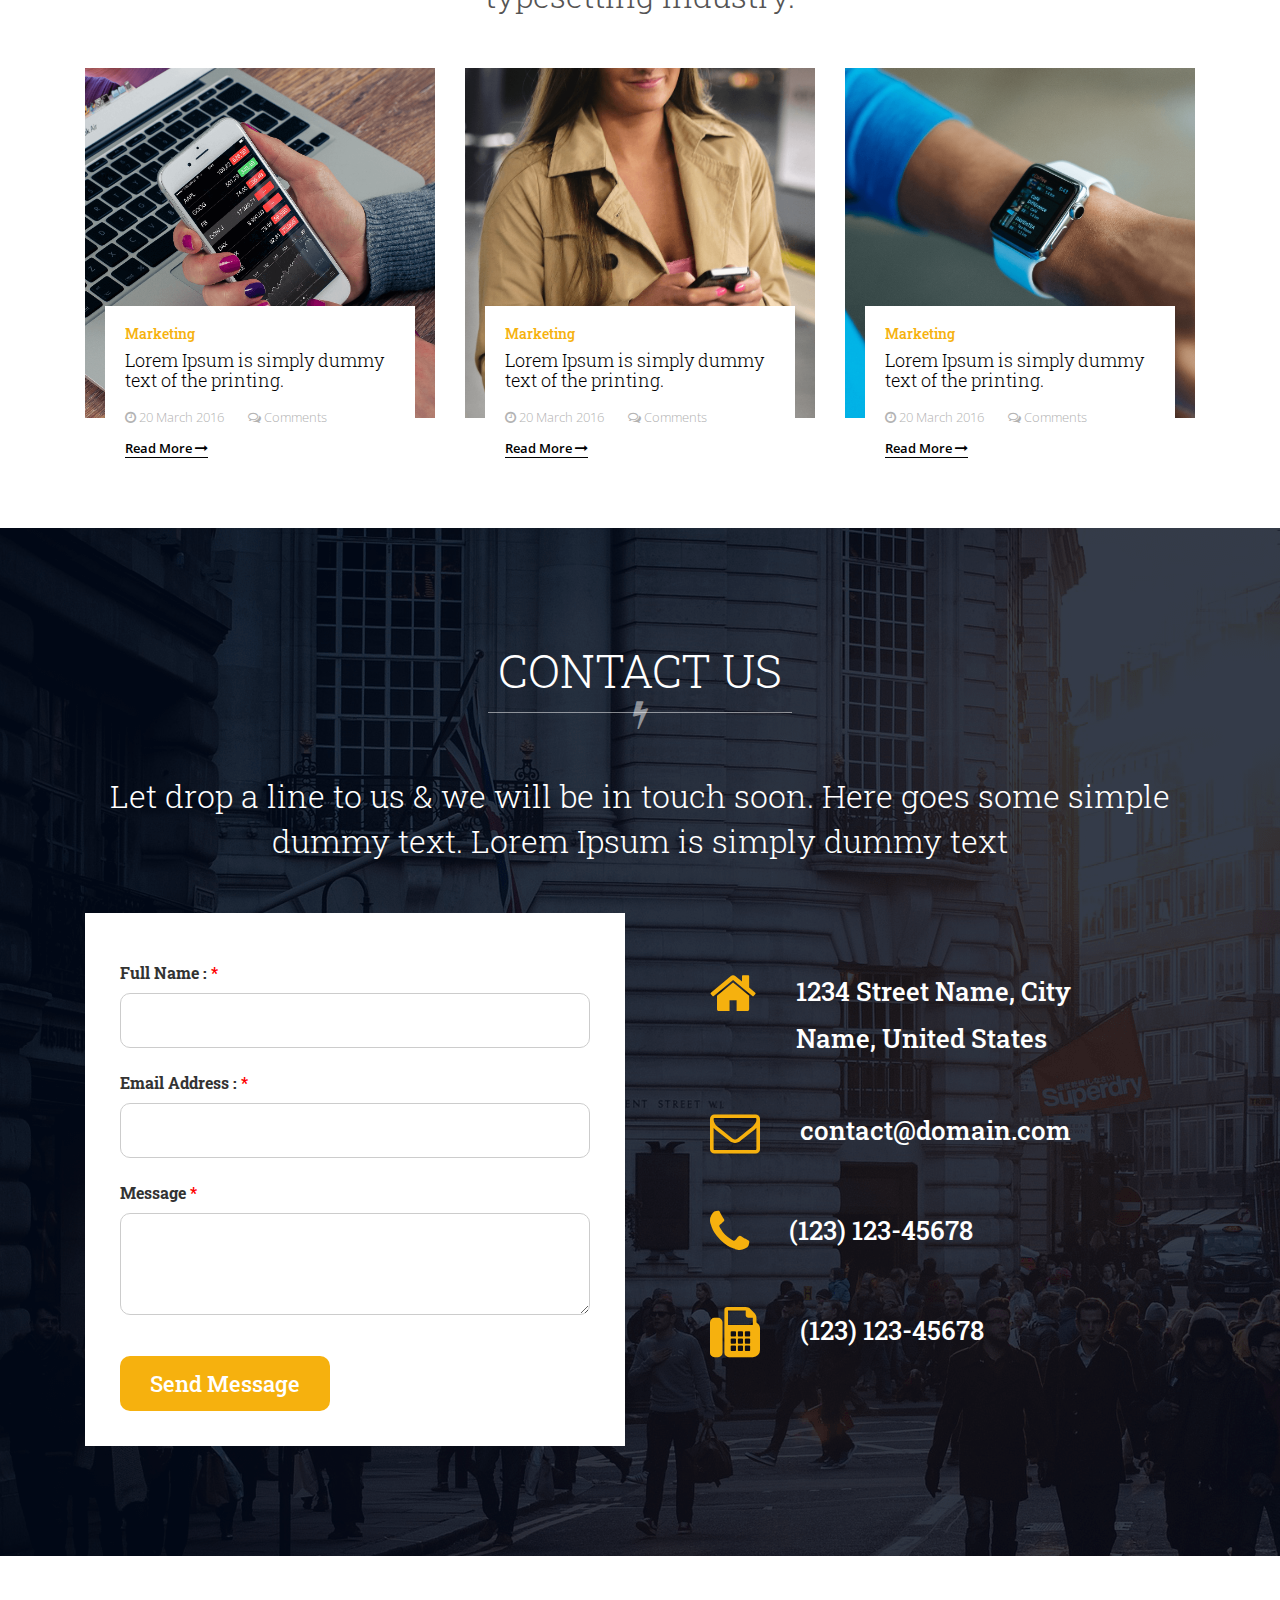
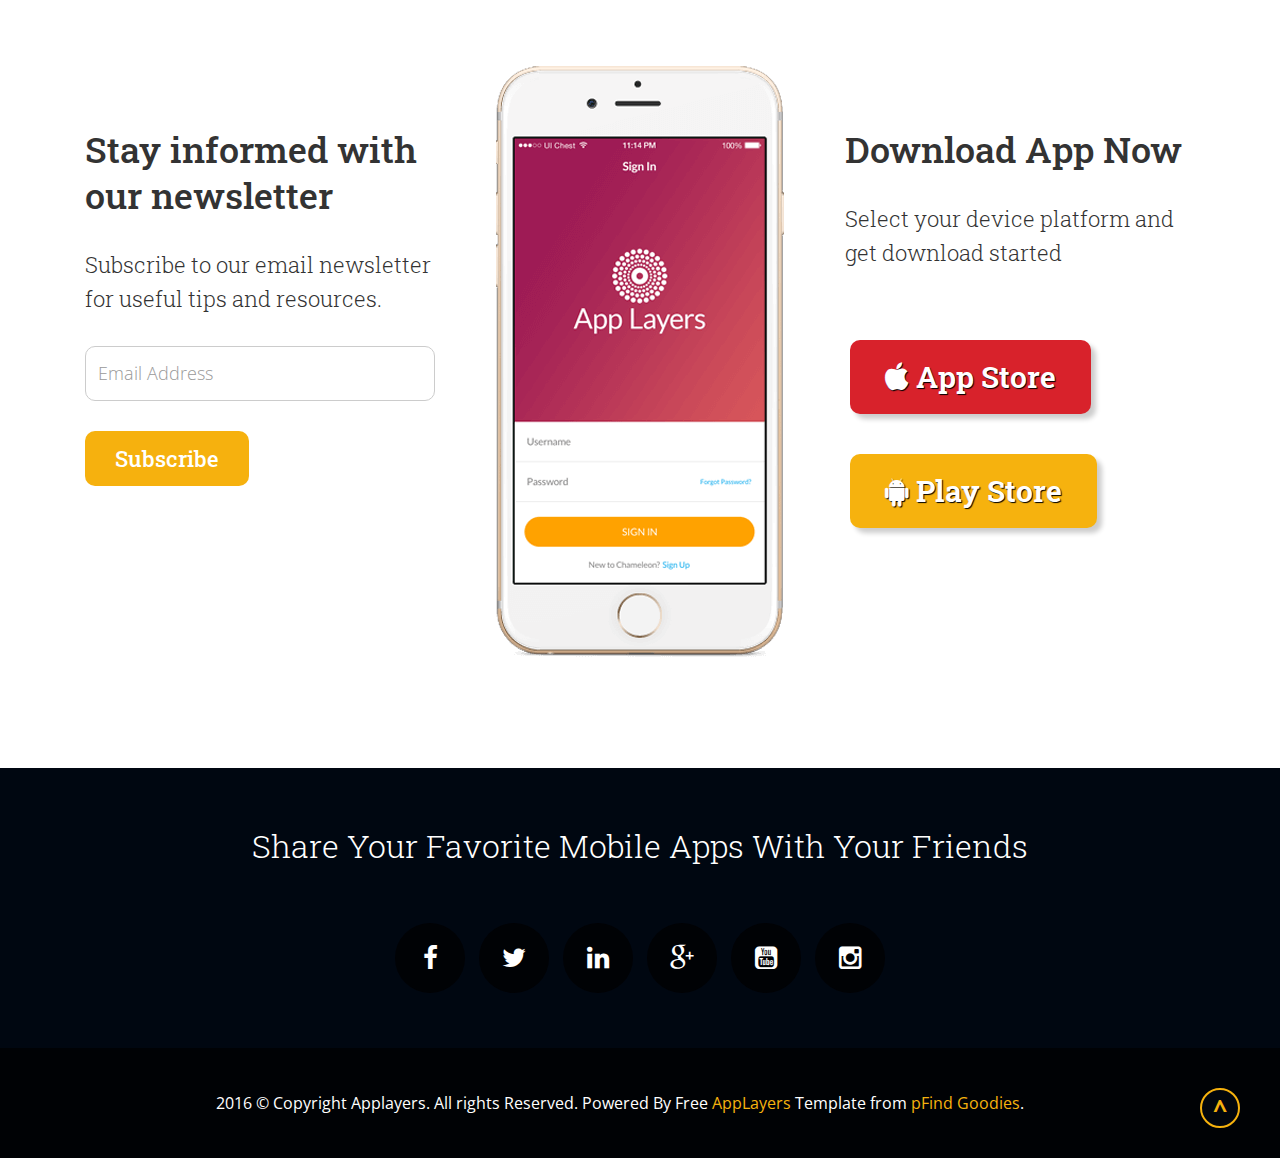
==== commit e65e4cf2: "Added index.html in the root folder" ====
--- a/index.html
+++ b/index.html
@@ -1,283 +1,820 @@
-<!DOCTYPE html>
-<html lang="en">
-
-<head>
-
-    <meta charset="utf-8">
-    <meta http-equiv="X-UA-Compatible" content="IE=edge">
-    <meta name="viewport" content="width=device-width, initial-scale=1">
-    <meta name="description" content="">
-    <meta name="author" content="">
-
-    <title>Creative - Start Bootstrap Theme</title>
-
-    <!-- Bootstrap Core CSS -->
-    <link rel="stylesheet" href="css/bootstrap.min.css" type="text/css">
-
-    <!-- Custom Fonts -->
-    <link href='http://fonts.googleapis.com/css?family=Open+Sans:300italic,400italic,600italic,700italic,800italic,400,300,600,700,800' rel='stylesheet' type='text/css'>
-    <link href='http://fonts.googleapis.com/css?family=Merriweather:400,300,300italic,400italic,700,700italic,900,900italic' rel='stylesheet' type='text/css'>
-    <link rel="stylesheet" href="font-awesome/css/font-awesome.min.css" type="text/css">
-
-    <!-- Plugin CSS -->
-    <link rel="stylesheet" href="css/animate.min.css" type="text/css">
-
-    <!-- Custom CSS -->
-    <link rel="stylesheet" href="css/creative.css" type="text/css">
-
-    <!-- HTML5 Shim and Respond.js IE8 support of HTML5 elements and media queries -->
-    <!-- WARNING: Respond.js doesn't work if you view the page via file:// -->
-    <!--[if lt IE 9]>
-        <script src="https://oss.maxcdn.com/libs/html5shiv/3.7.0/html5shiv.js"></script>
-        <script src="https://oss.maxcdn.com/libs/respond.js/1.4.2/respond.min.js"></script>
-    <![endif]-->
-
-</head>
-
-<body id="page-top">
-
-    <nav id="mainNav" class="navbar navbar-default navbar-fixed-top">
-        <div class="container-fluid">
-            <!-- Brand and toggle get grouped for better mobile display -->
-            <div class="navbar-header">
-                <button type="button" class="navbar-toggle collapsed" data-toggle="collapse" data-target="#bs-example-navbar-collapse-1">
-                    <span class="sr-only">Toggle navigation</span>
-                    <span class="icon-bar"></span>
-                    <span class="icon-bar"></span>
-                    <span class="icon-bar"></span>
-                </button>
-                <a class="navbar-brand page-scroll" href="#page-top">Start Bootstrap</a>
-            </div>
-
-            <!-- Collect the nav links, forms, and other content for toggling -->
-            <div class="collapse navbar-collapse" id="bs-example-navbar-collapse-1">
-                <ul class="nav navbar-nav navbar-right">
-                    <li>
-                        <a class="page-scroll" href="#about">About</a>
-                    </li>
-                    <li>
-                        <a class="page-scroll" href="#services">Services</a>
-                    </li>
-                    <li>
-                        <a class="page-scroll" href="#portfolio">Portfolio</a>
-                    </li>
-                    <li>
-                        <a class="page-scroll" href="#contact">Contact</a>
-                    </li>
-                </ul>
-            </div>
-            <!-- /.navbar-collapse -->
-        </div>
-        <!-- /.container-fluid -->
-    </nav>
-
-    <header>
-        <div class="header-content">
-            <div class="header-content-inner">
-                <h1>Your Favorite Source of Free Bootstrap Themes</h1>
-                <hr>
-                <p>Start Bootstrap can help you build better websites using the Bootstrap CSS framework! Just download your template and start going, no strings attached!</p>
-                <a href="#about" class="btn btn-primary btn-xl page-scroll">Find Out More</a>
-            </div>
-        </div>
-    </header>
-
-    <section class="bg-primary" id="about">
-        <div class="container">
-            <div class="row">
-                <div class="col-lg-8 col-lg-offset-2 text-center">
-                    <h2 class="section-heading">We've got what you need!</h2>
-                    <hr class="light">
-                    <p class="text-faded">Start Bootstrap has everything you need to get your new website up and running in no time! All of the templates and themes on Start Bootstrap are open source, free to download, and easy to use. No strings attached!</p>
-                    <a href="#" class="btn btn-default btn-xl">Get Started!</a>
-                </div>
-            </div>
-        </div>
-    </section>
-
-    <section id="services">
-        <div class="container">
-            <div class="row">
-                <div class="col-lg-12 text-center">
-                    <h2 class="section-heading">At Your Service</h2>
-                    <hr class="primary">
-                </div>
-            </div>
-        </div>
-        <div class="container">
-            <div class="row">
-                <div class="col-lg-3 col-md-6 text-center">
-                    <div class="service-box">
-                        <i class="fa fa-4x fa-diamond wow bounceIn text-primary"></i>
-                        <h3>Sturdy Templates</h3>
-                        <p class="text-muted">Our templates are updated regularly so they don't break.</p>
-                    </div>
-                </div>
-                <div class="col-lg-3 col-md-6 text-center">
-                    <div class="service-box">
-                        <i class="fa fa-4x fa-paper-plane wow bounceIn text-primary" data-wow-delay=".1s"></i>
-                        <h3>Ready to Ship</h3>
-                        <p class="text-muted">You can use this theme as is, or you can make changes!</p>
-                    </div>
-                </div>
-                <div class="col-lg-3 col-md-6 text-center">
-                    <div class="service-box">
-                        <i class="fa fa-4x fa-newspaper-o wow bounceIn text-primary" data-wow-delay=".2s"></i>
-                        <h3>Up to Date</h3>
-                        <p class="text-muted">We update dependencies to keep things fresh.</p>
-                    </div>
-                </div>
-                <div class="col-lg-3 col-md-6 text-center">
-                    <div class="service-box">
-                        <i class="fa fa-4x fa-heart wow bounceIn text-primary" data-wow-delay=".3s"></i>
-                        <h3>Made with Love</h3>
-                        <p class="text-muted">You have to make your websites with love these days!</p>
-                    </div>
-                </div>
-            </div>
-        </div>
-    </section>
-
-    <section class="no-padding" id="portfolio">
-        <div class="container-fluid">
-            <div class="row no-gutter">
-                <div class="col-lg-4 col-sm-6">
-                    <a href="#" class="portfolio-box">
-                        <img src="img/portfolio/1.jpg" class="img-responsive" alt="">
-                        <div class="portfolio-box-caption">
-                            <div class="portfolio-box-caption-content">
-                                <div class="project-category text-faded">
-                                    Category
-                                </div>
-                                <div class="project-name">
-                                    Project Name
-                                </div>
-                            </div>
-                        </div>
-                    </a>
-                </div>
-                <div class="col-lg-4 col-sm-6">
-                    <a href="#" class="portfolio-box">
-                        <img src="img/portfolio/2.jpg" class="img-responsive" alt="">
-                        <div class="portfolio-box-caption">
-                            <div class="portfolio-box-caption-content">
-                                <div class="project-category text-faded">
-                                    Category
-                                </div>
-                                <div class="project-name">
-                                    Project Name
-                                </div>
-                            </div>
-                        </div>
-                    </a>
-                </div>
-                <div class="col-lg-4 col-sm-6">
-                    <a href="#" class="portfolio-box">
-                        <img src="img/portfolio/3.jpg" class="img-responsive" alt="">
-                        <div class="portfolio-box-caption">
-                            <div class="portfolio-box-caption-content">
-                                <div class="project-category text-faded">
-                                    Category
-                                </div>
-                                <div class="project-name">
-                                    Project Name
-                                </div>
-                            </div>
-                        </div>
-                    </a>
-                </div>
-                <div class="col-lg-4 col-sm-6">
-                    <a href="#" class="portfolio-box">
-                        <img src="img/portfolio/4.jpg" class="img-responsive" alt="">
-                        <div class="portfolio-box-caption">
-                            <div class="portfolio-box-caption-content">
-                                <div class="project-category text-faded">
-                                    Category
-                                </div>
-                                <div class="project-name">
-                                    Project Name
-                                </div>
-                            </div>
-                        </div>
-                    </a>
-                </div>
-                <div class="col-lg-4 col-sm-6">
-                    <a href="#" class="portfolio-box">
-                        <img src="img/portfolio/5.jpg" class="img-responsive" alt="">
-                        <div class="portfolio-box-caption">
-                            <div class="portfolio-box-caption-content">
-                                <div class="project-category text-faded">
-                                    Category
-                                </div>
-                                <div class="project-name">
-                                    Project Name
-                                </div>
-                            </div>
-                        </div>
-                    </a>
-                </div>
-                <div class="col-lg-4 col-sm-6">
-                    <a href="#" class="portfolio-box">
-                        <img src="img/portfolio/6.jpg" class="img-responsive" alt="">
-                        <div class="portfolio-box-caption">
-                            <div class="portfolio-box-caption-content">
-                                <div class="project-category text-faded">
-                                    Category
-                                </div>
-                                <div class="project-name">
-                                    Project Name
-                                </div>
-                            </div>
-                        </div>
-                    </a>
-                </div>
-            </div>
-        </div>
-    </section>
-
-    <aside class="bg-dark">
-        <div class="container text-center">
-            <div class="call-to-action">
-                <h2>Free Download at Start Bootstrap!</h2>
-                <a href="#" class="btn btn-default btn-xl wow tada">Download Now!</a>
-            </div>
-        </div>
-    </aside>
-
-    <section id="contact">
-        <div class="container">
-            <div class="row">
-                <div class="col-lg-8 col-lg-offset-2 text-center">
-                    <h2 class="section-heading">Let's Get In Touch!</h2>
-                    <hr class="primary">
-                    <p>Ready to start your next project with us? That's great! Give us a call or send us an email and we will get back to you as soon as possible!</p>
-                </div>
-                <div class="col-lg-4 col-lg-offset-2 text-center">
-                    <i class="fa fa-phone fa-3x wow bounceIn"></i>
-                    <p>123-456-6789</p>
-                </div>
-                <div class="col-lg-4 text-center">
-                    <i class="fa fa-envelope-o fa-3x wow bounceIn" data-wow-delay=".1s"></i>
-                    <p><a href="mailto:your-email@your-domain.com">feedback@startbootstrap.com</a></p>
-                </div>
-            </div>
-        </div>
-    </section>
-
-    <!-- jQuery -->
-    <script src="js/jquery.js"></script>
-
-    <!-- Bootstrap Core JavaScript -->
-    <script src="js/bootstrap.min.js"></script>
-
-    <!-- Plugin JavaScript -->
-    <script src="js/jquery.easing.min.js"></script>
-    <script src="js/jquery.fittext.js"></script>
-    <script src="js/wow.min.js"></script>
-
-    <!-- Custom Theme JavaScript -->
-    <script src="js/creative.js"></script>
-
-</body>
-
-</html>
+<!DOCTYPE html>
+<html lang="en">
+<head>
+	<meta charset="utf-8">
+    <meta http-equiv="X-UA-Compatible" content="IE=edge">
+    <meta name="viewport" content="width=device-width, initial-scale=1.0">
+    <meta name="description" content="">
+    <meta name="author" content="">
+    <title>Acuanox - Apps made easy</title>
+    
+	<!-- Bootstrap CSS -->
+	<link href="../css/bootstrap.min.css" rel="stylesheet">
+     <!-- CSS Custom -->
+    <link rel="stylesheet" type="text/css" href="../css/style.css">
+    
+    <!-- favicon Icon -->
+    <!--<link rel="shortcut icon" href="images/favicon.ico" type="image/x-icon">
+	<link rel="icon" href="images/favicon.ico" type="image/x-icon">-->
+    <!-- CSS Plugins -->
+    <link href="../css/font-awesome.min.css" rel="stylesheet">
+    <link rel="stylesheet" href="../css/animate.min.css">
+    <!-- Google Fonts -->
+	<link href='https://fonts.googleapis.com/css?family=Roboto+Slab:400,300,700' rel='stylesheet' type='text/css'>
+	<link href='https://fonts.googleapis.com/css?family=Open+Sans:400,600,700' rel='stylesheet' type='text/css'>
+     <!-- HTML5 Shim and Respond.js IE8 support of HTML5 elements and media queries -->
+    <!-- WARNING: Respond.js doesn't work if you view the page via file:// -->
+    <!--[if lt IE 9]>
+        <script src="https://oss.maxcdn.com/libs/html5shiv/3.7.0/html5shiv.js"></script>
+        <script src="https://oss.maxcdn.com/libs/respond.js/1.4.2/respond.min.js"></script>
+    <![endif]-->
+
+</head>
+<body>
+
+
+<header class="navbar-fixed-top">
+	<div class="container">
+    	<div class="row">
+        	<div class="header_top">
+        		<div class="col-md-2">
+            		<div class="logo_img">
+						<a href="#"><img src="../images/logo.png" alt="logoimage"></a>
+					</div>
+				</div>
+					
+				<div class="col-md-10">
+					<div class="menu_bar">	
+						<nav role="navigation" class="navbar navbar-default">
+							<div class="navbar-header">
+                                <button id="menu_slide"  aria-controls="navbar" aria-expanded="false" data-toggle="collapse" class="navbar-toggle collapsed" type="button">
+                                    <span class="sr-only">Toggle navigation</span>
+                                    <span class="icon-bar"></span>
+                                    <span class="icon-bar"></span>
+                                    <span class="icon-bar"></span>
+                                  </button>
+							   </div>
+							   
+							  <div class="collapse navbar-collapse" id="navbar">
+                            
+									<ul class="nav navbar-nav">
+									  <li><a href="#home" class="js-target-scroll">Home</a></li>
+									  <li><a href="#about" class="js-target-scroll">About</a></li>
+									  <li><a href="#services" class="js-target-scroll">Services</a></li>
+									  <li><a href="#contact" class="js-target-scroll">Contact Us</a></li>
+									</ul>      
+                          		</div>
+							  
+							 
+       			
+						</nav>
+					</div>
+    	        </div>
+			  
+			  </div>
+			</div>
+		</div>
+</header>
+
+<section id="home" class="top_banner_bg secondary-bg">
+	<div class="container">
+		<div class="row">
+			<div class="col-md-12">
+				<div class="top_banner">
+				
+				</div>
+				
+				<div class="col-md-6">
+					<div class="present">
+						<h1> Present your app in beautiful way with App Layers.</h1>
+						
+						<h5> Available on <span> App Store </span> and <b> Play Store</b> </h5>
+						
+						<div class="section_btn">
+									<a href="#"> <button class="btn btn-default" type="submit"> <i class="fa fa-apple" aria-hidden="true"></i> App Store</button> </a>	
+									
+								    <span> <a href="#"> <button class="btn btn-default" type="submit"><i class="fa fa-android" aria-hidden="true"></i> Play Store</button> </a> </span>							
+						</div>
+					</div>
+				</div>
+				
+				<div class="col-md-6">
+					<div class="present_img">
+						<img src="../images/image-1.png" alt="image">
+					</div>
+				</div>
+				
+			</div>
+		</div>
+	</div>
+</section>
+
+
+<section class="primary-bg">
+	<div class="container">
+		<div class="row">
+			<div class="col-md-12">
+			
+			<div class="section_heading">
+				<h2> AWESOME FEATURES </h2>
+				
+				<h4> App Layers offers a wide range of features with Beautiful Design & Great Functionality. Lorem Ipsum is simply dummy text</h4>
+			</div>		
+				
+			<div class="col-md-6">
+				<div class="features_detail">
+					<ul>
+						<li>
+							
+								<i class="fa fa-user" aria-hidden="true"></i> 
+								<h5> Amazing support</h5>
+								Contrary to popular belief, Lorem Ipsum is not simply random text. It has roots 
+							
+						</li>
+						
+						<li>
+							
+								<i class="fa fa-paperclip" aria-hidden="true"></i> 
+								<h5>File Attachment</h5>
+								Contrary to popular belief, Lorem Ipsum is not simply random text.
+						</li>
+						
+						<li>
+							
+								<i class="fa fa-camera" aria-hidden="true"></i> 
+								<h5> Share Photos</h5>
+								Contrary to popular belief, Lorem Ipsum is not simply random text.
+						</li>
+						
+						<li>
+							
+								<i class="fa fa-desktop" aria-hidden="true"></i> 
+								<h5> Modern design</h5>
+								Contrary to popular belief, Lorem Ipsum is not simply random text.
+						</li>
+					</ul>
+				</div>
+			</div>
+			
+				<div class="col-md-6">
+					<div class="features_img pull-left">
+						<img src="../images/features_img.png" alt="image">
+					</div>
+				</div>
+				
+			</div>
+		</div>
+	</div>
+</section>
+
+
+<section id="services" class="padding_bottom_none our_service_bg">
+	<div class="container">
+		<div class="row">
+			<div class="col-md-12">
+				<div class="section_heading section_heading_2">
+					<h2> Our Services </h2>
+				
+					<h4> App Layers  providing a best services which help you to make your life simpler. Lorem Ipsum is simply dummy text</h4>
+				</div>
+				
+				<div class="col-md-5 pull-right">
+					<div class="services_detail">
+						<ul>
+							<li>
+								<a href="#"><span><i class="fa fa-html5" aria-hidden="true"></i></span> 
+								<h5> HTML5 & CSS3 </h5></a>
+								<p> Contrary to popular belief, Lorem Ipsum is not simply random text.</p>
+							</li>
+							
+							<li>
+								<a href="#"><span><i class="fa fa-desktop" aria-hidden="true"></i></span> 
+								<h5> Fully Reponsive </h5></a>
+								<p> Contrary to popular belief, Lorem Ipsum is not simply random text.</p>
+							</li>
+							
+							<li>
+								<a href="#"><span><i class="fa fa-rocket" aria-hidden="true"></i></span> 
+								<h5> Unlimited Support </h5></a>
+								<p> Contrary to popular belief, Lorem Ipsum is not simply random text.</p>
+							</li>
+						</ul>
+						
+					</div>
+				</div>
+				
+				<div class="col-md-7">
+					<div class="services_img">
+						<img src="../images/services_img1.png" alt="image-1">
+					</div>
+						
+					<div class="services_img_n">
+						<img src="../images/services_img2.png" alt="image-1">
+					</div>
+				</div>
+				
+			</div>
+		</div>
+	</div>
+</section>
+
+
+<section class="primary-bg">
+	<div class="container">
+		<div class="row">
+			<div class="col-md-12">
+			
+				<div class="section_heading">
+					<h2> How it work </h2>
+					
+					<h4> App Layers offers a wide range of features with Beautiful Design & Great Functionality. Lorem Ipsum is simply dummy text</h4>
+				</div>		
+				
+				<div class="col-md-4">
+					<div class="how_it_work_m text-right">
+						<a href="#"> <i class="fa fa-eye" aria-hidden="true"></i> </a>
+						<a href="#"> <h5> Listing Image </h5> </a>
+						<p> Lorem Ipsum is simply dummy text of the printing and typesetting industry. Lorem Ipsum has been the industry's standard dummy text ever since the 1500s, when an unknown printer </p>
+					</div>
+					
+					<div class="how_it_work_m text-right">
+						<a href="#"> <i class="fa fa-clock-o" aria-hidden="true"></i> </a>
+						<a href="#"> <h5> Listing Update Time </h5> </a>
+						<p> Lorem Ipsum is simply dummy text of the printing and typesetting industry. Lorem Ipsum has been the industry's standard dummy text ever since the 1500s, when an unknown printer </p>
+					</div>
+				</div>
+				
+				<div class="col-md-4">
+								<div class="workng_img">
+									<img src="../images/how_to_work.png" alt="image">
+								</div>
+				</div>
+				
+				<div class="col-md-4">
+					<div class="how_it_work_m text-left">
+						<a href="#"><i class="fa fa-star-o" aria-hidden="true"></i> </a>
+						<a href="#"> <h5> View Listing Detail </h5> </a>
+						<p> Lorem Ipsum is simply dummy text of the printing and typesetting industry. Lorem Ipsum has been the industry's standard dummy text ever since the 1500s, when an unknown printer </p>
+					</div>
+					
+					<div class="how_it_work_m text-left">
+						<a href="#"> <i class="fa fa-heart-o" aria-hidden="true"></i> </a>
+						<a href="#"> <h5> Add to favorites </h5> </a>
+						<p> Lorem Ipsum is simply dummy text of the printing and typesetting industry. Lorem Ipsum has been the industry's standard dummy text ever since the 1500s, when an unknown printer </p>
+					</div>
+				</div>
+
+				
+			</div>
+		</div>
+	</div>
+</section>
+
+
+<section id="portfolio" class="fifth-bg">
+	<div class="container">
+		<div class="row">
+			<div class="col-md-12">
+			
+				<div class="section_heading">
+					<h2> Our Portfolio </h2>
+					
+					<h4>Lorem Ipsum is simply dummy text of the printing and typesetting industry. Lorem Ipsum is simply dummy text  </h4>
+				</div>		
+					
+					<div class="tags">
+						<ul>
+							<li> <a href="#"> Show All </a> </li>
+							<li> <a href="#"> Design </a> </li>
+							<li> <a href="#"> Audio </a> </li>
+							<li> <a href="#"> Image </a> </li>
+							<li> <a href="#"> YouTube </a> </li>
+						</ul>
+					</div>
+				
+					
+					<div class="portfolio_img">
+						<div class="port_img1">
+							<img src="../images/portfolio2.png" alt="image">
+						</div>
+					</div>
+				
+				
+				
+				
+				
+				
+				
+				
+				
+								
+			</div>
+		</div>
+	</div>
+</section>
+
+
+<section id="pricing" class="price_table_bg">
+	<div class="container">
+		<div class="row">
+			<div class="col-md-12">
+				<div class="section_heading section_heading_2">
+					<h2> Pricing Table </h2>
+				
+					<h4> We ensure quality & support. People love us & we love them. Here goes some simple dummy text.</h4>
+				</div>
+							
+						<div class="col-md-4">	
+							<div class="table-1">
+									<div class="discount">
+										<p> Save 10% </p>
+									</div>
+								
+								<h3> Basic </h3>
+									
+									<div class="price_month">
+										<span class="round">
+											<h3> $19 </h3>
+											<span>
+											 <p> /Month </p>
+											</span>
+										</span>
+										
+									</div>	
+									
+								<ul>
+									<li> 1 GB Space </li>
+									<li> 10 GB Bandwidth</li>
+									<li> Enhanced Security </li>
+								</ul>
+								
+								<div class="section_sub_btn">
+									<button class="btn btn-default" type="submit"> <i class="fa fa-cart-plus" aria-hidden="true"></i> Order Now</button>	
+								</div>
+							</div>
+						</div>
+						
+						<div class="col-md-4">	
+							<div class="table-1">
+									<div class="discount">
+										<p> Save 15% </p>
+									</div>
+								
+								<h3> Pro </h3>
+									
+									<div class="price_month_m">
+										<span class="round">
+											<h3> $29 </h3>
+											<span>
+											 <p> /Month </p>
+											</span>
+										</span>
+										
+									</div>	
+									
+								<ul>
+									<li> 5 GB Space </li>
+									<li> 20 GB Bandwidth</li>
+									<li> Enhanced Security </li>
+								</ul>
+								
+								<div class="section_sub_btn">
+									<button class="btn btn-default" type="submit"> <i class="fa fa-cart-plus" aria-hidden="true"></i> Order Now</button>	
+								</div>
+							</div>
+						</div>
+						
+						<div class="col-md-4">	
+							<div class="table-1">
+									<div class="discount">
+										<p> Save 12% </p>
+									</div>
+								
+								<h3> Advanced </h3>
+									
+									<div class="price_month">
+										<span class="round">
+											<h3> $39 </h3>
+											<span>
+											 <p> /Month </p>
+											</span>
+										</span>
+										
+									</div>	
+									
+								<ul>
+									<li> 7 GB Space </li>
+									<li> 25 GB Bandwidth</li>
+									<li> Enhanced Security </li>
+								</ul>
+								
+								<div class="section_sub_btn">
+									<button class="btn btn-default" type="submit"> <i class="fa fa-cart-plus" aria-hidden="true"></i> Order Now</button>	
+								</div>
+							</div>
+						</div>
+						
+				
+			</div>
+		</div>
+	</div>
+</section>
+
+
+<section id="team" class="primary-bg">
+	<div class="container">
+		<div class="row">
+			<div class="col-md-12">
+			
+				<div class="section_heading">
+					<h2> Team Members </h2>
+					
+					<h4> We're the best professionals in this. Here goes some simple dummy text. Lorem Ipsum is simply dummy text </h4>
+				</div>		
+				
+				<div class="col-md-3">
+					<div class="member_detail">
+						<div class="member_img">
+							<img src="../images/member_1.png" alt="image">
+						</div>
+						<div class="member_name">
+							<h5> John Capone</h5>
+							<p> Web Art Director</p>
+						</div>
+					</div>
+				</div>
+				
+				<div class="col-md-3">
+					<div class="member_detail">
+						<div class="member_img">
+							<img src="../images/member_2.png" alt="image">
+						</div>
+						<div class="member_name">
+							<h5> Marlon Leend</h5>
+							<p> Head Phographer</p>
+						</div>
+					</div>
+				</div>
+				
+				<div class="col-md-3">
+					<div class="member_detail">
+						<div class="member_img">
+							<img src="../images/member_3.png" alt="image">
+						</div>
+						<div class="member_name">
+							<h5> Robert Son</h5>
+							<p> Marketing Director </p>
+						</div>
+					</div>
+				</div>
+				
+				<div class="col-md-3">
+					<div class="member_detail">
+						<div class="member_img">
+							<img src="../images/member_4.png" alt="image">
+						</div>
+						<div class="member_name">
+							<h5> John Capone</h5>
+							<p> Web Art Director</p>
+						</div>
+					</div>
+				</div>
+								
+			</div>
+		</div>
+	</div>
+</section>
+
+
+<section id="testimonial" class="testimonial_bg">
+	<div class="container">
+		<div class="row">
+			<div class="col-md-12">
+				<div class="section_heading section_heading_2">
+					<h2>Testimonial </h2>
+				
+					<h4> We ensure quality & support. People love us & we love them. Here goes some simple dummy text.</h4>
+				</div>
+							
+				<div class="testimonial_slide">
+					<div class="testi_detail">
+						<div class="testi_img">
+							<img src="../images/testi_img1.png" alt="image">
+							
+								<h5> John Capone</h5>
+								<p> Web Art Director</p>
+						</div>
+						
+						<div class="testi-text">
+							<p> Lorem ipsum dolor sit amet, consectetur adipiscing elit. Nam mi odio, gravida at turpis et, porta bibendum justo. Lorem ipsum dolor sit amet, consectetur adipiscing elit. Nam mi odio, gravida at turpis et, porta bibendum justo. </p>
+						</div>
+					</div>
+				
+				</div>
+			</div>
+		</div>
+	</div>
+</section>
+
+
+<section id="blog" class="primary-bg">
+	<div class="container">
+		<div class="row">
+			<div class="col-md-12">
+			
+				<div class="section_heading">
+					<h2> Our Latest Blog</h2>
+					
+					<h4> We share our best ideas in our blog. Dummy text of the printing and typesetting industry. </h4>
+				</div>		
+				
+				
+				<div class="col-md-4">
+					<article class="our_blog">
+						<div class="blog_image">
+							<img src="../images/blog-img1.png" alt="image">
+						</div>
+						
+						<div class="blog_detail">
+							<div class="category_heading">
+								<a href="#"> <h6> Marketing </h6> </a>
+								<a href="#"> <h5> Lorem Ipsum is simply dummy text of the printing. </h5> </a>
+								
+								<ul>
+									<li> <i class="fa fa-clock-o" aria-hidden="true"></i> 20 March 2016 </li>
+									<li> <a href="#"> <i class="fa fa-comments-o" aria-hidden="true"></i> Comments </a> </li>
+								</ul>
+								
+								<a href="#" class="read_more"> <p> Read More <i class="fa fa-long-arrow-right" aria-hidden="true"></i> </p> </a>
+							</div>
+						</div>
+					</article>					
+				</div>
+				
+				<div class="col-md-4">
+					<article class="our_blog">
+						<div class="blog_image">
+							<img src="../images/blog-img2.png" alt="image">
+						</div>
+						
+						<div class="blog_detail">
+							<div class="category_heading">
+								<a href="#"> <h6> Marketing </h6> </a>
+								<a href="#"> <h5> Lorem Ipsum is simply dummy text of the printing. </h5> </a>
+								
+								<ul>
+									<li>  <i class="fa fa-clock-o" aria-hidden="true"></i>  20 March 2016 </li>
+									<li> <a href="#">  <i class="fa fa-comments-o" aria-hidden="true"></i> Comments </a> </li>
+								</ul>
+								
+								<a href="#"  class="read_more"> <p> Read More <i class="fa fa-long-arrow-right" aria-hidden="true"></i> </p> </a>
+							</div>
+						</div>
+					</article>					
+				</div>
+				
+				<div class="col-md-4">
+					<article class="our_blog">
+						<div class="blog_image">
+							<img src="../images/blog-img3.png" alt="image">
+						</div>
+						
+						<div class="blog_detail">
+							<div class="category_heading">
+								<a href="#"> <h6> Marketing </h6> </a>
+								<a href="#"> <h5> Lorem Ipsum is simply dummy text of the printing. </h5> </a>
+								
+								<ul>
+									<li>  <i class="fa fa-clock-o" aria-hidden="true"></i>  20 March 2016 </li>
+									<li> <a href="#">  <i class="fa fa-comments-o" aria-hidden="true"></i> Comments </a> </li>
+								</ul>
+								
+								<a href="#"  class="read_more"> <p> Read More <i class="fa fa-long-arrow-right" aria-hidden="true"></i> </p> </a>
+							</div>
+						</div>
+					</article>					
+				</div>
+				
+				
+				
+				
+				
+								
+			</div>
+		</div>
+	</div>
+</section>
+
+<section id="contact" class="contact_bg">
+	<div class="container">
+		<div class="row">
+			<div class="col-md-12">
+				<div class="section_heading section_heading_2">
+					<h2> Contact Us </h2>
+				
+					<h4>Let drop a line to us & we will be in touch soon. Here goes some simple dummy text. Lorem Ipsum is simply dummy text </h4>
+				</div>
+							
+				<div class="col-md-6">
+					<div class="contact_form">
+					<form>
+					  <div class="form-group">
+						<label >Full Name : <span> *</span></label>
+						<input type="email" class="form-control" id="exampleInputEmail1" >
+					  </div>
+					  
+					  <div class="form-group">
+						<label >Email Address : <span> *</span></label>
+						<input type="text" class="form-control" id="exampleInputPassword1" >
+					  </div>
+					  
+					  <div class="form-group">
+						<label>Message <span> *</span></label>
+						<textarea class="form-textarea" rows="3"></textarea>
+					 </div>
+					  
+					    <div class="section_sub_btn">
+							<button class="btn btn-default" type="submit">  Send Message</button>	
+						</div>
+					</form> 
+					</div>
+				</div>
+				
+				<div class="col-md-6">
+					<div class="contact_text">
+						<ul>
+							<li>
+								<span><i class="fa fa-home" aria-hidden="true"></i></span> 
+								<h5> 1234 Street Name, City Name, United States</h5>
+							</li>
+							
+							<li>
+								<span><i class="fa fa-envelope-o" aria-hidden="true"></i></span> 
+								<h5> contact@domain.com </h5>
+							</li>
+							
+							<li>
+								<span><i class="fa fa-phone" aria-hidden="true"></i></span> 
+								<h5> (123) 123-45678 </h5>
+							</li>
+							
+							<li>
+								<span><i class="fa fa-fax" aria-hidden="true"></i></span> 
+								<h5> (123) 123-45678 </h5>
+							</li>
+						</ul>
+						
+					</div>
+				</div>
+				
+				
+			</div>
+		</div>
+	</div>
+</section>
+
+
+
+<section class="primary-bg">
+	<div class="container">
+		<div class="row">
+			<div class="col-md-12">
+				
+				<div class="col-md-4">
+					<div class="subscribe">
+						<h3> Stay informed with our newsletter</h3>
+						
+						<h6> Subscribe to our email newsletter for useful tips and resources. </h6>
+
+						<div class="subscribe_form">
+						<form>
+						  <div class="form-group">
+							<input type="email" class="form-control" id="exampleInputEmail1" placeholder="Email Address" >
+						  </div>
+						</form>
+						
+						<div class="section_sub_btn">
+							<button class="btn btn-default" type="submit">  Subscribe </button>	
+						</div>
+					</div>
+						
+					</div>
+					
+					
+				</div>
+				
+				<div class="col-md-4">
+								<div class="workng_img">
+									<img src="../images/contact_img.png" alt="image">
+								</div>
+				</div>
+				
+				<div class="col-md-4">
+					<div class="subscribe">
+						<h3> Download App Now </h3>
+						
+						<h6> Select your device platform and get download started </h6>
+
+						<div class="section_btn">
+									<button class="btn btn-default" type="submit"> <i class="fa fa-apple" aria-hidden="true"></i> App Store</button>	
+									
+								    <span><button class="btn btn-default" type="submit"><i class="fa fa-android" aria-hidden="true"></i> Play Store</button></span>							
+						</div>
+					</div>
+				</div>
+				
+			</div>
+		</div>
+	</div>
+</section>
+
+
+<footer class="third-bg">
+	<div class="container">
+		<div class="row">
+			<div class="col-md-12">
+				
+				<div class="footer_top">
+					<h4> Share Your Favorite Mobile Apps With Your Friends  </h4>
+					
+					<ul>
+						<li> <a href="http://facebook.com/"> <i class="fa fa-facebook" aria-hidden="true"></i> </a> </li>
+						<li> <a href="http://twitter.com/"> <i class="fa fa-twitter" aria-hidden="true"></i> </a> </li>
+						<li> <a href="http://linkedin.com/"> <i class="fa fa-linkedin" aria-hidden="true"></i> </a> </li>
+						<li> <a href="http://google.com/"> <i class="fa fa-google-plus" aria-hidden="true"></i> </a> </li>
+						<li> <a href="http://youtu.be/"> <i class="fa fa-youtube-square" aria-hidden="true"></i> </a> </li>
+						<li> <a href="https://www.instagram.com"> <i class="fa fa-instagram" aria-hidden="true"></i> </a> </li>
+					</ul>
+				</div>
+				
+				
+				
+				
+			</div>
+		</div>
+	</div>
+	
+	<div class="footer_bottom fourth-bg">
+		<!-- Keep Footer Credit Links Intact -->
+          <p> 2016 &copy; Copyright Applayers. All rights Reserved. Powered By Free <a href="http://www.pfind.com/goodies/applayers/">AppLayers</a> Template from <a href="http://www.pfind.com/goodies/">pFind Goodies</a>. </p>
+        <a href="#" class="backtop"> ^ </a>
+    </div>
+				
+</footer>
+<script src="../js/jquery.min.js"></script>
+<script src="../js/bootstrap.min.js"></script>
+<script src="../js/interface.js"></script> 
+<script type="text/javascript"> 
+	$(document).ready(function(){
+	$("#menu_slide").click(function(){
+		$("#navbar").slideToggle('normal');
+	});
+	});
+ </script>
+<!--Menu Js Right Menu-->
+<script type="text/javascript">
+$(document).ready(function(){
+  $('#navbar > ul > li:has(ul)').addClass("has-sub");
+  $('#navbar > ul > li > a').click(function() {
+    var checkElement = $(this).next();
+    $('#navbar li').removeClass('dropdown');
+    $(this).closest('li').addClass('dropdown');	
+    if((checkElement.is('ul')) && (checkElement.is(':visible'))) {
+      $(this).closest('li').removeClass('dropdown');
+      checkElement.slideUp('normal');
+    }
+    if((checkElement.is('ul')) && (!checkElement.is(':visible'))) {
+      $('#navbar ul ul:visible').slideUp('normal');
+      checkElement.slideDown('normal');
+    }
+    if (checkElement.is('ul')) {
+      return false;
+    } else {
+      return true;	
+    }		
+  });
+});
+<!--end-->
+</script>
+<script type="text/javascript">	
+$("#navbar").on("click", function(event){
+    event.stopPropagation();
+});
+$(".dropdown-menu").on("click", function(event){
+    event.stopPropagation();
+});
+$(document).on("click", function(event){
+    $(".dropdown-menu").slideUp('normal');
+});	
+
+$(".navbar-header").on("click", function(event){
+    event.stopPropagation();
+});
+$(document).on("click", function(event){
+    $("#navbar").slideUp('normal');
+});		
+</script>
+
+</body>
+<!-- JS Plugins -->
+  </html>
--- a/css/style.css
+++ b/css/style.css
@@ -0,0 +1,2256 @@
+@charset "utf-8";
+/* CSS Document */
+
+*::-moz-selection {
+  background: #f6b20e none repeat scroll 0 0;
+  color: #fff;
+}
+::-moz-selection { background: #64bb67; color:#fff; text-shadow: none; }
+::selection { background:#64bb67; color:#fff; text-shadow: none; }
+
+ body {
+	background:#fff;
+	font-family: 'Open Sans', sans-serif;
+	font-size: 16px;
+	line-height: 30px;
+	overflow-x:hidden;
+	position:relative;
+	font-weight:300;
+} 
+section {
+  clear: both;
+  padding:110px 0;
+}
+
+h1, h2, h3, h4, h5, h6 {
+	font-family: 'Roboto Slab', serif;
+}
+
+h1 {
+  font-size: 66px;
+}
+h2{
+  font-size: 46px;
+}
+h3 {
+  font-size: 36px;
+}
+h4{
+  font-size: 32px;	
+}
+h5 {
+	 font-size: 26px;
+}
+h6{
+	font-size: 22px;
+}
+
+
+p{
+	font-size:16px;
+	color:#585858;
+	line-height:27px;
+}
+
+
+.secondary-bg{
+	background-color:#010a1c;
+}
+.primary-bg{
+	background-color:#fff;
+}
+.third-bg{
+	background-color:#000711;
+}
+.fourth-bg{
+	background-color:#000205;
+}
+.fifth-bg{
+	background-color:#f0efef;
+}
+
+
+a {
+	transition-duration:0.3s;
+	 -moz-transition-duration:0.3s;
+	  -o-transition-duration:0.3s;
+	   -webkit-transition-duration:0.3s;
+	    -ms-transition-duration:0.3s;
+		text-decoration:none;
+}
+
+a:hover{
+	text-decoration:none;
+}
+
+.padding_bottom_none{
+	padding-bottom:0px;
+}
+
+.padding_none {
+  padding: 0;
+}
+
+.clear{
+	clear:both;
+}
+img {
+	max-width:100%;
+}
+
+.section_heading.primary-bg > a {
+  text-decoration: none;
+}
+
+.section_heading.secondary-bg.recent_post > a {
+  text-decoration: none;
+}
+
+.container {
+  position: relative;
+  z-index: 1;
+}
+
+
+/*============
+	header
+===================*/
+header {
+  background:rgba(0, 0, 0, 0.5);
+  margin: 0 auto;
+  padding: 0;
+}
+
+.logo_img {
+  padding: 9px 0;
+}
+
+/*=========
+	menu
+==========*/
+
+.dropdown .dropdown-toggle::after{
+ 
+  content: "";
+  font-family: fontawesome;
+  font-size: 10px;
+  font-weight: 400;
+  margin: 0 3px;
+  position: absolute;
+}
+.dropdown .dropdown-toggle {
+  position: relative;
+}
+
+.navbar.navbar-default, #navbar.collapse.navbar-collapse {
+	background-color:transparent;
+}
+
+
+.navbar {
+  border: 0 solid hsla(0, 0%, 0%, 0);
+  margin-bottom: 0;
+  position: relative;
+}
+
+.collapse.navbar-collapse {
+  background: hsl(0, 0%, 0%) none repeat scroll 0 0;
+  margin: 0 auto;
+  text-align: right;
+}
+.navbar ul.nav.navbar-nav {
+	float:none;
+	text-align:center;
+}
+.navbar ul.nav.navbar-nav {
+	display:inline-block;
+	float:none;
+	vertical-align:middle;
+}
+
+.navbar ul.nav.navbar-nav li {
+  margin: 0;
+  padding: 0 5px;
+}
+
+.navbar ul.nav.navbar-nav li:first-child {
+	border-left:0px;
+}
+
+.navbar ul.nav.navbar-nav li:last-child {
+	border-right:0px;	
+}
+
+.navbar ul.nav.navbar-nav li a {
+  color: hsl(0, 0%, 100%);
+  font-family: "Open Sans",sans-serif;
+  font-size: 15px;
+  font-weight: 400;
+  padding-left: 10px;
+  padding-right: 13px;
+  text-transform: uppercase;
+}
+
+.navbar ul.nav.navbar-nav li a:hover {
+    background-color: #f6b20e;
+    color: #fff;
+}
+	
+.navbar ul.nav.navbar-nav li.active a {
+    background-color: #f6b20e;
+    color: #fff;
+}
+
+.navbar-collapse {
+  overflow-x: visible;
+  padding-left: 0;
+  padding-right: 0;
+}
+
+@media (min-width:990px) {.navbar-collapse { display: inline-block;}	}
+
+/*----------blog----------*/
+section.post_blog_bg {
+  padding: 10px 0 60px;
+}
+
+.blog_category > ul {
+  margin: 0;
+  padding: 0;
+}
+.blog_category li {
+  display: inline-block;
+  font-size: 13px;
+  font-weight: 300;
+  list-style: outside none none;
+  text-transform: uppercase;
+}
+.blog_category {
+  display: inline-block;
+  float: left;
+}
+.blog_text > ul {
+  margin: 0;
+  padding: 0;
+}
+.blog_text li {
+  display: inline;
+  font-size: 13px;
+  font-weight: 300;
+  list-style: outside none none;
+  padding: 0 0 0 10px;
+  text-transform: uppercase;
+}
+
+.blog_text li a {
+  font-size: 13px;
+  font-weight: 300;
+  color: #949393;
+  text-transform:uppercase;
+}
+
+.blog_text li a:hover {
+	color:#f6b20e;
+
+}
+
+.blog_post > h4 {
+  padding-bottom: 10px;
+}
+.blog_post_img {
+  margin: 10px 0 20px;
+}
+.blog_post {
+  border-bottom: 1px solid hsl(0, 0%, 80%);
+  padding: 40px 0;
+}
+.blog_post > p {
+  font-family: open sans;
+  font-size: 17px;
+  font-weight: 400;
+  margin: 0 0 15px;
+}
+
+.blog_post > a {
+  color: hsl(0, 0%, 0%);
+  font-size: 17px;
+  font-weight: 300;
+}
+
+.blog_post > a:hover {
+	color:#f6b20e;
+}
+
+.blog_category li a {
+  color: hsl(0, 0%, 0%);
+  font-weight: 600;
+}
+.blog_category li a:hover {
+	color:#f6b20e;
+}
+
+.blog_post h4 a {
+  color: hsl(0, 0%, 0%);
+  font-weight: 300;
+}
+
+article.blog_post:last-child {
+  border-bottom: medium none;
+}
+
+.page-numbers {
+  clear: both;
+  margin: 30px auto;
+  padding: 0;
+}
+.page-numbers li {
+  display: inline-block;
+  list-style: outside none none;
+}
+.page-numbers li:hover a, .page-numbers li:hover span, .page-numbers li .current {
+  background-color: hsl(42, 93%, 51%);
+  color: hsl(0, 0%, 100%);
+  border-radius: 10px;
+}
+.page-numbers li a, .page-numbers li span {
+  color: hsl(0, 0%, 0%);
+  display: inline-block;
+  font-size: 15px;
+  font-weight: 400;
+  margin-right: 5px;
+  padding: 4px 15px;
+  text-decoration: none;
+}
+.page-numbers li a, .page-numbers li span {
+  color: hsl(0, 0%, 0%);
+  display: inline-block;
+  font-size: 15px;
+  font-weight: 400;
+  margin-right: 5px;
+  padding: 1px 12px;
+  text-decoration: none;
+}
+
+.side_bar_heading {
+  text-align: center;
+}
+
+.side_bar_heading h6 {
+  border-bottom: 1px solid hsl(0, 0%, 75%);
+  display: inline-block;
+  font-weight: 300;
+  line-height: 64px;
+margin-bottom: 40px;
+  margin-top: 0;
+  padding: 0 10px 10px;
+  position: relative;
+  text-transform: uppercase;
+}
+
+
+.side_bar_heading h6::after {
+  bottom: -34px;
+  content: "";
+  font-family: fontawesome;
+  font-size: 30px;
+  left: 0;
+  margin: 0 auto;
+  position: absolute;
+  right: 0;
+  color: rgba(0, 0, 0, 0.5);
+}
+
+
+.side_bar_sub_heading h6 {
+  border-bottom: 1px solid hsl(0, 0%, 75%);
+  display: inline-block;
+  font-weight: 300;
+  line-height: 64px;
+margin-bottom: 40px;
+  margin-top: 0;
+  padding: 0 10px 10px;
+  position: relative;
+  text-transform: uppercase;
+  color:#fff;
+}
+
+
+.side_bar_sub_heading h6::after {
+  bottom: -34px;
+  content: "";
+  font-family: fontawesome;
+  font-size: 30px;
+  left: 0;
+  margin: 0 auto;
+  position: absolute;
+  right: 0;
+  color: rgba(255, 255, 255, 0.5);
+}
+
+
+.news_sletter p {
+  font-size: 14px;
+  font-weight: 400;
+  line-height: 24px;
+  color: hsl(0, 0%, 100%);
+}
+.news_sletter {
+  background: hsl(0, 0%, 0%) none repeat scroll 0 0;
+  padding: 27px;
+  margin-bottom: 40px;
+  text-align: center;
+}
+.blog_form .form-control {
+  border: medium none;
+  border-radius: 10px;
+  box-shadow: none;
+  height: 50px;
+}
+.search_btn-3 .btn-default {
+  background: hsl(39, 100%, 50%) none repeat scroll 0 0;
+  border: medium none;
+  border-radius: 10px;
+  color: hsl(0, 0%, 100%);
+  font-family: roboto slab;
+  font-size: 22px;
+  height: 50px;
+  width: 100%;
+}
+
+.side_blog_bg {
+  padding: 60px 0 60px;
+}
+.sidebar_wrap {
+  border: 1px solid hsl(0, 0%, 80%);
+  padding: 20px;
+  margin-bottom: 40px;
+}
+
+.recent-detail {
+  border-bottom: 1px solid hsl(0, 0%, 80%);
+  margin-bottom: 20px;
+  overflow: hidden;
+  padding-bottom: 20px;
+}
+
+.recent-image {
+  float: left;
+  padding: 0 12px 0 0;
+}
+.recent-text h6 {
+  color: hsl(0, 0%, 0%);
+  font-size: 18px;
+  font-weight: 300;
+  margin: 0;
+  padding: 0 0 10px;
+}
+.blog_category.side_category {
+  display: inline-block;
+  float: left;
+}
+.blog_category.side_category li {
+  font-size: 11px;
+}
+.recent-detail:last-child {
+  border-bottom: medium none;
+}
+
+.category-detail > ul {
+  margin: 0 auto 30px;
+  padding: 0;
+}
+
+.category-detail li {
+  border-bottom: 1px dashed hsl(0, 0%, 80%);
+  list-style: outside none none;
+  margin: 0 20px 0 20px;
+  padding: 10px 0;
+}
+
+.category-detail span {
+  float: right;
+}
+
+.category-detail i {
+  padding-right: 5px;
+}
+
+.category-detail li:last-child {
+  border-bottom: medium none;
+}
+.category-detail li a {
+  color: hsl(0, 0%, 0%);
+  font-size: 15px;
+}
+
+.category-detail li a:hover {
+ color:#ffa200;
+}
+
+.tag-detail ul {
+  margin: 0 auto 30px;
+  padding: 0;
+}
+
+.tag-detail li {
+  display: inline-block;
+  list-style: outside none none;
+  padding:  3px 0px;
+}
+.tag-detail li a {
+  background: #f6b20e none repeat scroll 0 0;
+  border-radius: 10px;
+  color: hsl(0, 0%, 100%);
+  font-size: 14px;
+  font-weight: 300;
+padding: 5px 18px;
+}
+
+.recent-text a {
+  color: hsl(0, 0%, 0%);
+}
+
+.recent-text a:hover {
+ color:#f6b20e;
+}
+
+.blog_post h4 a:hover {
+  color:#f6b20e;
+}
+.tag-detail li a:hover {
+  background: #d7232d;
+}
+article.blog_post {
+  margin: 0;
+}
+
+.form-group.blog_form {
+  margin: 0;
+  padding: 25px 0;
+}
+
+
+
+
+
+/*---------coming soon--------*/
+.logo_bar {
+  padding: 10px 0;
+}
+.logo_bar > ul {
+  display: inline-block;
+  float: right;
+  margin: 0;
+  padding: 0;
+}
+.logo_bar li a {
+  border: 1px solid hsl(0, 0%, 100%);
+  color: hsl(0, 0%, 100%);
+  padding: 5px 30px;
+  font-size: 15px;
+  line-height: 27px;
+  font-weight: 300;
+}
+.logo_bar li {
+  list-style: none;
+  display: inline-block;
+}
+
+.logo_bar li a:hover{
+ background:#ffa200;
+ color:#fff;	
+}
+
+section.coming_soon_bg {
+  background: hsl(221, 93%, 6%) url("../images/top_banner.png") no-repeat fixed 0 0 / cover ;
+  position: relative;
+  padding: 60px 0 160px;
+}
+section.coming_soon_bg:after {
+	position:absolute;
+	top:0px;
+	left:0px;
+	right:0px;
+	height:100%;
+	width:100%;
+	content:"";
+	background:rgba(1, 10, 28, 0.8);	
+}
+.coming_soon_detail {
+  width: 80%;
+}
+.coming_soon_detail h2 {
+  color: hsl(0, 0%, 100%);
+  font-weight: 400;
+  line-height: 65px;
+}
+
+
+
+#defaultCountdown {
+  margin: 0 auto;
+  padding: 10px 0 40px;
+  text-align: left;
+}
+#defaultCountdown .countdown-section {
+  display: inline-block;
+  height: 144px;
+  list-style: outside none none;
+  margin: 0 30px 0 auto;
+  padding: 30px 0;
+  text-align: center;
+  width: 104px;
+}
+#defaultCountdown .countdown-section .countdown-period {
+  color: hsl(0, 0%, 100%);
+  display: block;
+  font-size: 18px;
+  font-weight: 400;
+  line-height: 50px;
+  text-align: center;
+  font-weight: 400;
+  font-family: roboto slab;
+}
+#defaultCountdown .countdown-section .countdown-amount {
+  border: 2px solid #ffa200;
+  border-radius: 100px;
+  color: hsl(0, 0%, 100%);
+  display: block;
+  font-size: 36px;
+  font-weight: 400;
+  line-height: 33px;
+  padding: 35px 0;
+  text-align: center;
+  font-family: roboto slab;
+
+}
+
+.email_field .form-control {
+  border: 1px solid hsl(0, 0%, 80%);
+  border-radius: 10px;
+  box-shadow: none;
+  color: hsl(0, 0%, 0%);
+  font-size: 18px;
+  font-weight: 300;
+  height: 55px;
+  margin: 0 auto;
+  position: relative;
+  width: 50%;
+  float: left;
+}
+.search_btn-2 {
+  bottom: -35px;
+  position: absolute;
+  right: 240px;
+}
+.search_btn-2 .btn.btn-default {
+  background: hsl(42, 93%, 51%) none repeat scroll 0 0;
+  border: medium none;
+border-radius: 0 10px 10px 0;
+  color: hsl(0, 0%, 100%);
+  font-family: roboto slab;
+  font-size: 22px;
+  font-weight: 500;
+  line-height: 29px;
+  margin: 10px 0 35px;
+  padding: 13px 40px;
+}
+
+.coming_soon_footer {
+  background: hsla(0, 0%, 0%, 0.5) none repeat scroll 0 0;
+  bottom: 0;
+  padding: 15px 0 5px;
+  position: absolute;
+  width: 100%;
+}
+
+.coming_soon_footer ul {
+  float: right;
+  margin: 0;
+  padding: 0;
+}
+.coming_soon_footer li {
+  display: inline-block;
+  list-style: outside none none;
+}
+
+.coming_soon_footer p {
+  color: hsl(0, 0%, 100%);
+  display: inline-block;
+  font-size: 17px;
+}
+
+.coming_soon_footer a {
+  color: hsl(0, 0%, 100%);
+  font-size: 22px;
+  padding: 0 10px;
+}
+
+.coming_soon_footer a:hover {
+	color:#ffa200;
+}
+
+
+/*----------error404---------*/
+section.error_top_bg {
+  background: hsl(220, 93%, 6%) url(../images/404_bg.png) no-repeat fixed 0 0 / cover ;
+  position: relative;
+}
+section.error_top_bg:after {
+	position:absolute;
+	top:0px;
+	left:0px;
+	right:0px;
+	height:100%;
+	width:100%;
+	content:"";
+	background:rgba(1, 10, 28, 0.8);	
+}
+
+.category_m {
+  text-align: center;
+  margin: 0 auto;
+}
+
+.category_m > h2 {
+  color: #fff;
+  font-weight: 300;
+  line-height: 40px;
+}
+
+ul.breadcrumbs_m {
+  margin: 0;
+  padding: 0;
+}
+
+.breadcrumb_m {
+  border-radius: 0;
+  list-style: outside none none;
+  margin-bottom: 0;
+  right: 0;
+  top: 0;
+}
+
+#breadcrumbs_m > li {
+  font-size: 15px;
+  font-weight: 400;
+  line-height: 44px;
+  list-style: outside none none;
+  display: inline-block;
+  color:#fff;
+}
+
+#breadcrumbs_m a {
+  color: #fff;
+  text-decoration: none;
+}
+
+#breadcrumbs_m a:hover {
+  color: #f69712;
+}
+
+.error_detail {
+  text-align: center;
+}
+.text_404 {
+  width: 49%;
+  float: left;
+  margin: 0 auto;
+}
+
+.text_404 h1 {
+  font-size: 202px;
+  font-weight: 300;
+  margin: 0;
+  padding-bottom: 50px;
+}
+
+.not_found {
+  width: 49%;
+  float: left;
+  margin: 0 auto;
+}
+
+.not_found h2 {
+  font-size: 132px;
+  font-weight: 300;
+  line-height: 45px;
+}
+
+.not_found h3 {
+  font-size: 50px;
+  font-weight: 300;
+  line-height: 45px;
+  padding-bottom: 30px;
+}
+
+.error_detail h3 {
+  font-weight: 300;
+  margin: 0 0 40px;
+}
+.error_form .form-control {
+  border: 1px solid hsl(0, 0%, 80%);
+  border-radius: 10px;
+  box-shadow: none;
+  color: hsl(0, 0%, 0%);
+  font-size: 18px;
+  font-weight: 300;
+  height: 55px;
+  width: 49%;
+  margin: 0 auto;
+  position:relative;
+}
+
+.search_btn .btn.btn-default {
+  background: hsl(42, 93%, 51%) none repeat scroll 0 0;
+  border: 1px solid hsl(0, 0%, 100%);
+  border-radius: 10px;
+  color: hsl(0, 0%, 100%);
+  font-family: roboto slab;
+  font-size: 22px;
+  font-weight: 500;
+  line-height: 29px;
+  margin: 10px 0 35px;
+  padding: 10px 30px;
+}
+
+.search_btn {
+  bottom: -13px;
+  left: 344px;
+  position: absolute;
+  right: 0;
+}
+
+
+/*---------- about-us --------*/
+
+.about_us_img {
+  float: left;
+  text-align: center;
+  margin: 0 auto;
+  position: relative;
+}
+
+.about_us_detail > ul {
+  margin: 0;
+  padding: 0;
+}
+.about_us_detail li {
+  display: inline-block;
+  float: left;
+  font-size: 13px;
+  line-height: 20px;
+  list-style: outside none none;
+  margin: 0 20px 40px 0;
+  width: 47%;
+}
+
+.about_us_detail i {
+  font-size: 30px;
+  padding-right: 10px;
+  color:#ffa200;
+}
+
+.about_us_detail {
+  margin-top: 50px;
+  overflow: hidden;
+}
+
+.app_screenshot {
+  float: left;
+  padding: 10px;
+  width: 25%;
+}
+
+.panel-group .panel {
+  -moz-border-bottom-colors: none;
+  -moz-border-left-colors: none;
+  -moz-border-right-colors: none;
+  -moz-border-top-colors: none;
+  background: hsla(0, 0%, 0%, 0) none repeat scroll 0 0;
+  border-color:#e5e5e5;
+  border-image: none;
+  border-radius: 0;
+  border-style: none none solid;
+  border-width: medium medium 1px;
+  box-shadow: none;
+  margin-bottom: 26px;
+  padding: 20px 0;
+}
+
+.panel-heading {
+  position:relative;
+  padding:0;
+}
+.panel-title a {
+  background-color: hsl(0, 0%, 100%);
+  color: hsl(0, 0%, 0%);
+  display: block;
+  font-size: 24px;
+  line-height: 30px;
+  padding: 10px 10px 10px 60px;
+  text-decoration: none;
+  font-weight:400;
+}
+
+.panel-title a.collapsed {
+  background-color: hsl(0, 0%, 100%);
+  color: hsl(0, 0%, 0%);
+}
+.font-icon-m {
+  float: left;
+  left: 0;
+  position: absolute;
+  top: 0;
+}
+.font-icon-m i.fa {
+  background-color: hsl(0, 0%, 100%);
+  color: hsl(0, 0%, 0%);
+  font-size: 24px;
+  height: 50px;
+  line-height: 39px;
+  padding: 7px;
+  text-align: center;
+  width: 47px;
+}
+.panel-title a.collapsed .fa-plus-circle {
+  display: block;
+}
+.panel-title a .fa-plus-circle{
+  display: none;
+}
+.panel-title a .fa-minus-circle {
+  display: block;
+}
+.panel-title a.collapsed .fa-minus-circle {
+  display:none;
+}
+.panel-body {
+  background-color: hsl(0, 0%, 100%);
+  padding: 20px 0 0 60px;
+}
+.panel-body p {
+  color: hsl(0, 1%, 33%);
+  margin-bottom: 20px;
+}
+#accordion1.panel-group {
+  margin-bottom: 90px;
+}
+
+
+.screenshot_slider {
+  overflow: hidden;
+  margin: 0 auto;
+  text-align: center;
+  margin-bottom: 100px;
+}
+
+
+
+
+
+
+/*------ present app layers-------*/
+
+section.top_banner_bg {
+  background: hsl(220, 93%, 6%) url("../images/top_banner.png") no-repeat fixed 0 0 / cover ;
+  padding-bottom: 0;
+  position: relative;
+}
+section.top_banner_bg:after {
+	position:absolute;
+	top:0px;
+	left:0px;
+	right:0px;
+	height:100%;
+	width:100%;
+	content:"";
+	background:rgba(1, 10, 28, 0.8);	
+}
+
+.present {
+  position: relative;
+  z-index: 2;
+}
+
+.present_img {
+  position: relative;
+  z-index: 2;
+}
+
+.present h1 {
+  font-size: 54px;
+  font-weight: 300;
+  color: #fff;
+  line-height:76px;
+  padding-bottom:120px;
+}
+.present h5 {
+  font-weight: 300;
+  color: #fff;
+}
+.present span {
+  color: hsl(37, 99%, 44%);
+  font-weight: 700;
+}
+.present b {
+  color: hsl(42, 93%, 51%);
+  font-weight: 700;
+}
+
+.section_btn .btn.btn-default {
+  background: hsl(357, 73%, 49%) none repeat scroll 0 0;
+  border: 0 none;
+  border-radius: 10px;
+  box-shadow: 5px 5px 5px hsla(0, 0%, 0%, 0.2);
+  color: hsl(0, 0%, 100%);
+  font-size: 30px;
+  font-weight: 600;
+  line-height: 64px;
+  margin: 40px 5px 0;
+  padding: 5px 35px;
+  text-shadow: 1px 1px 1px hsl(0, 0%, 0%);
+  font-family: roboto slab;
+}
+
+.section_btn > span .btn.btn-default {
+  background: #f6b20e;
+}
+
+
+.present_img {
+  position: relative;
+}
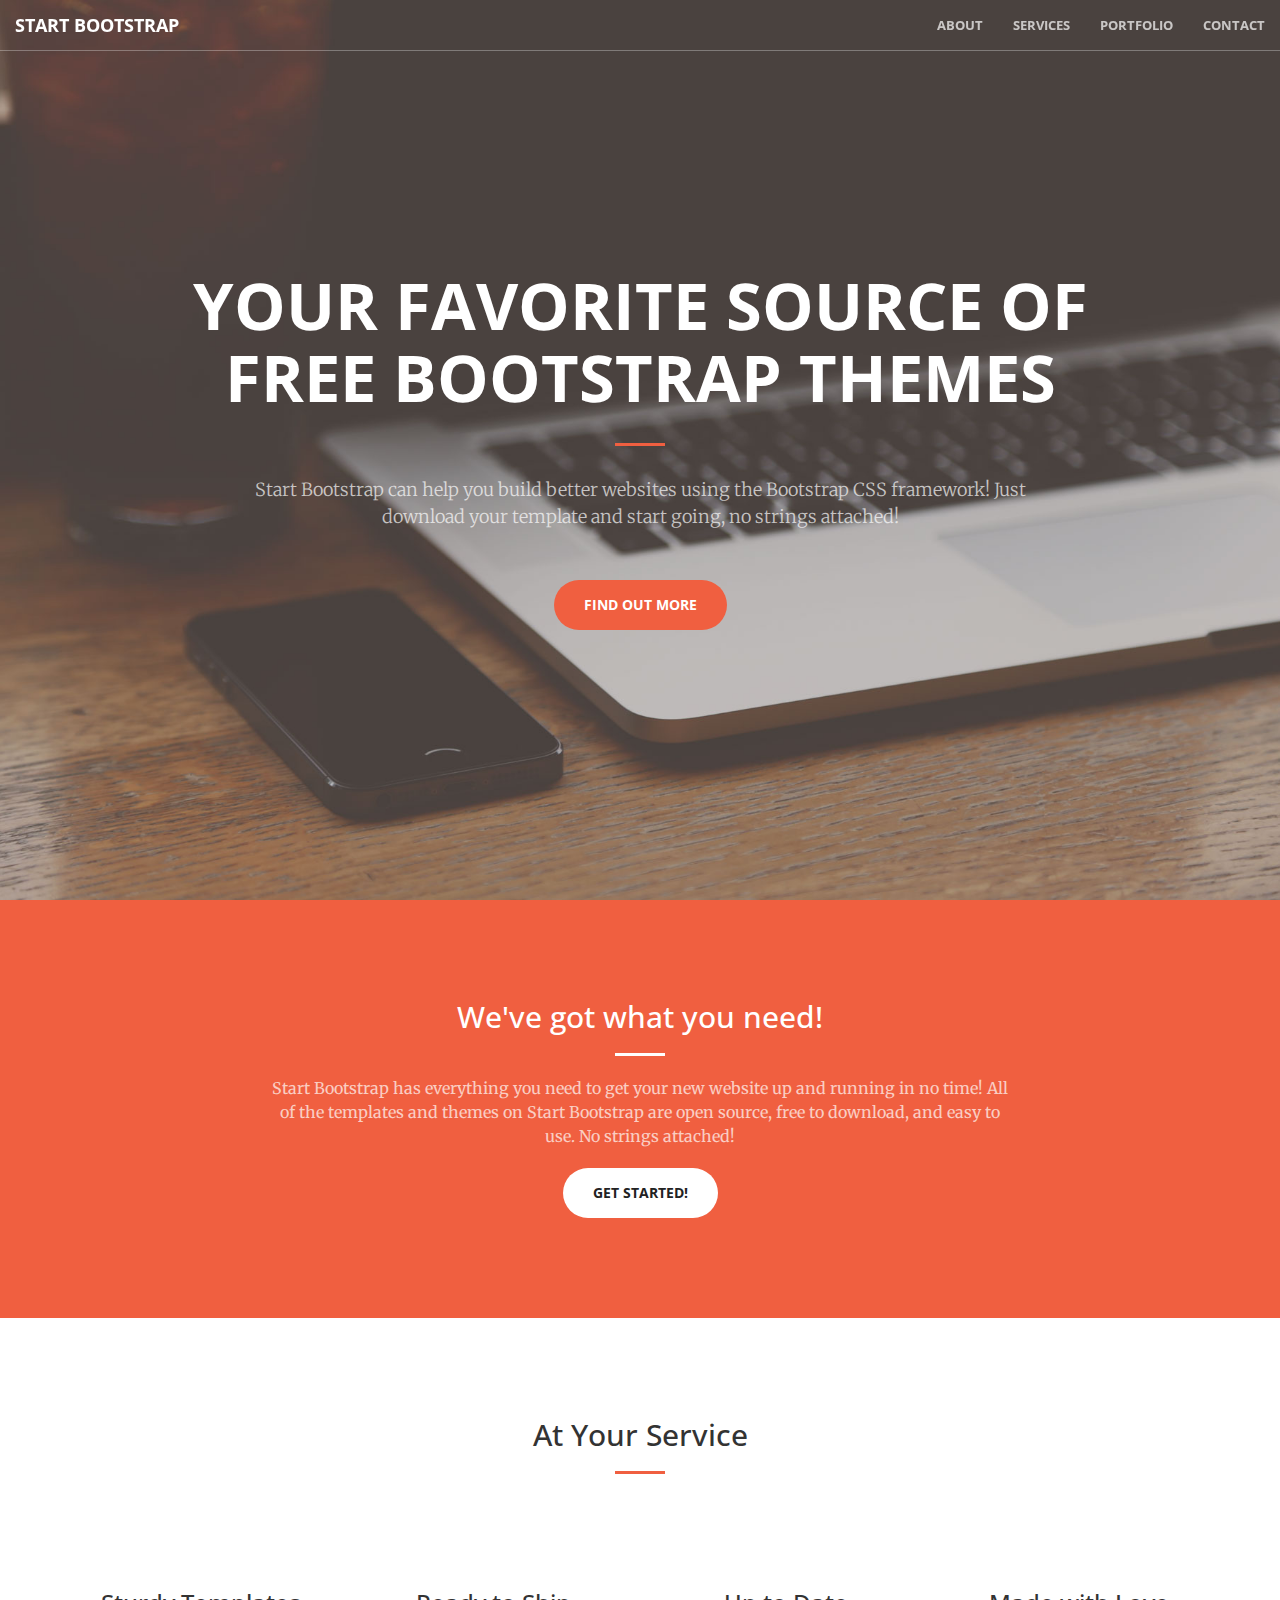
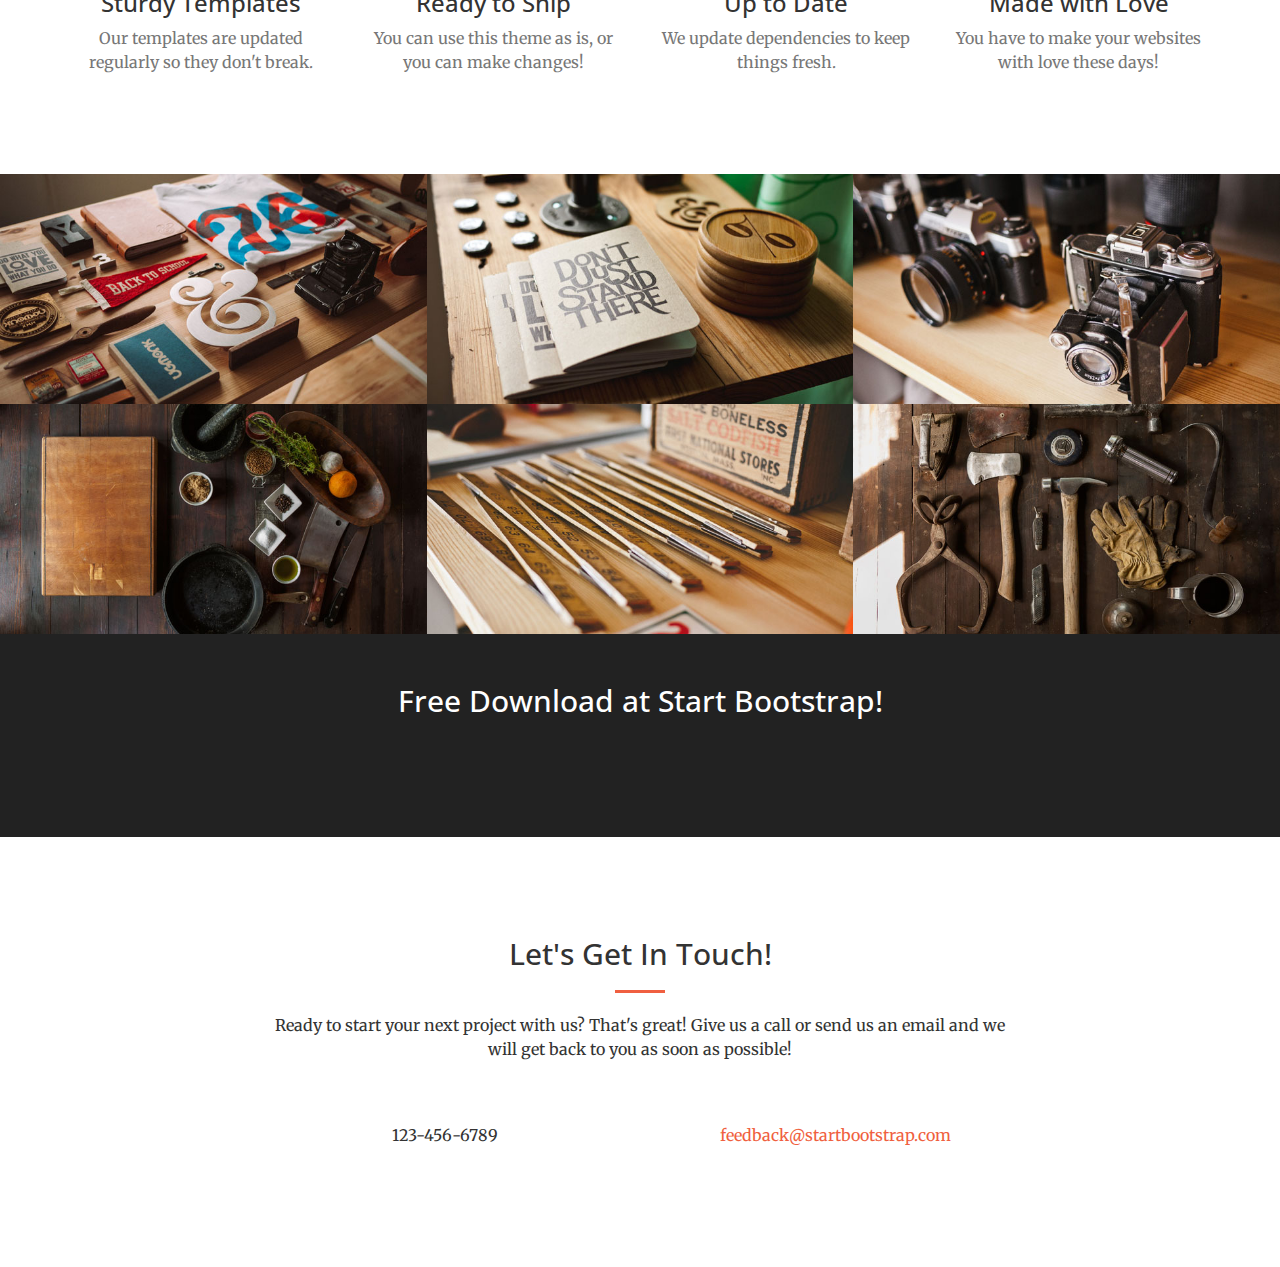
==== commit b4afcfba: "Back to Creative bootstrap template" ====
--- a/index.html
+++ b/index.html
@@ -1,820 +1,283 @@
-<!DOCTYPE html>
-<html lang="en">
-<head>
-	<meta charset="utf-8">
-    <meta http-equiv="X-UA-Compatible" content="IE=edge">
-    <meta name="viewport" content="width=device-width, initial-scale=1.0">
-    <meta name="description" content="">
-    <meta name="author" content="">
-    <title>Acuanox - Apps made easy</title>
-    
-	<!-- Bootstrap CSS -->
-	<link href="../css/bootstrap.min.css" rel="stylesheet">
-     <!-- CSS Custom -->
-    <link rel="stylesheet" type="text/css" href="../css/style.css">
-    
-    <!-- favicon Icon -->
-    <!--<link rel="shortcut icon" href="images/favicon.ico" type="image/x-icon">
-	<link rel="icon" href="images/favicon.ico" type="image/x-icon">-->
-    <!-- CSS Plugins -->
-    <link href="../css/font-awesome.min.css" rel="stylesheet">
-    <link rel="stylesheet" href="../css/animate.min.css">
-    <!-- Google Fonts -->
-	<link href='https://fonts.googleapis.com/css?family=Roboto+Slab:400,300,700' rel='stylesheet' type='text/css'>
-	<link href='https://fonts.googleapis.com/css?family=Open+Sans:400,600,700' rel='stylesheet' type='text/css'>
-     <!-- HTML5 Shim and Respond.js IE8 support of HTML5 elements and media queries -->
-    <!-- WARNING: Respond.js doesn't work if you view the page via file:// -->
-    <!--[if lt IE 9]>
-        <script src="https://oss.maxcdn.com/libs/html5shiv/3.7.0/html5shiv.js"></script>
-        <script src="https://oss.maxcdn.com/libs/respond.js/1.4.2/respond.min.js"></script>
-    <![endif]-->
-
-</head>
-<body>
-
-
-<header class="navbar-fixed-top">
-	<div class="container">
-    	<div class="row">
-        	<div class="header_top">
-        		<div class="col-md-2">
-            		<div class="logo_img">
-						<a href="#"><img src="../images/logo.png" alt="logoimage"></a>
-					</div>
-				</div>
-					
-				<div class="col-md-10">
-					<div class="menu_bar">	
-						<nav role="navigation" class="navbar navbar-default">
-							<div class="navbar-header">
-                                <button id="menu_slide"  aria-controls="navbar" aria-expanded="false" data-toggle="collapse" class="navbar-toggle collapsed" type="button">
-                                    <span class="sr-only">Toggle navigation</span>
-                                    <span class="icon-bar"></span>
-                                    <span class="icon-bar"></span>
-                                    <span class="icon-bar"></span>
-                                  </button>
-							   </div>
-							   
-							  <div class="collapse navbar-collapse" id="navbar">
-                            
-									<ul class="nav navbar-nav">
-									  <li><a href="#home" class="js-target-scroll">Home</a></li>
-									  <li><a href="#about" class="js-target-scroll">About</a></li>
-									  <li><a href="#services" class="js-target-scroll">Services</a></li>
-									  <li><a href="#contact" class="js-target-scroll">Contact Us</a></li>
-									</ul>      
-                          		</div>
-							  
-							 
-       			
-						</nav>
-					</div>
-    	        </div>
-			  
-			  </div>
-			</div>
-		</div>
-</header>
-
-<section id="home" class="top_banner_bg secondary-bg">
-	<div class="container">
-		<div class="row">
-			<div class="col-md-12">
-				<div class="top_banner">
-				
-				</div>
-				
-				<div class="col-md-6">
-					<div class="present">
-						<h1> Present your app in beautiful way with App Layers.</h1>
-						
-						<h5> Available on <span> App Store </span> and <b> Play Store</b> </h5>
-						
-						<div class="section_btn">
-									<a href="#"> <button class="btn btn-default" type="submit"> <i class="fa fa-apple" aria-hidden="true"></i> App Store</button> </a>	
-									
-								    <span> <a href="#"> <button class="btn btn-default" type="submit"><i class="fa fa-android" aria-hidden="true"></i> Play Store</button> </a> </span>							
-						</div>
-					</div>
-				</div>
-				
-				<div class="col-md-6">
-					<div class="present_img">
-						<img src="../images/image-1.png" alt="image">
-					</div>
-				</div>
-				
-			</div>
-		</div>
-	</div>
-</section>
-
-
-<section class="primary-bg">
-	<div class="container">
-		<div class="row">
-			<div class="col-md-12">
-			
-			<div class="section_heading">
-				<h2> AWESOME FEATURES </h2>
-				
-				<h4> App Layers offers a wide range of features with Beautiful Design & Great Functionality. Lorem Ipsum is simply dummy text</h4>
-			</div>		
-				
-			<div class="col-md-6">
-				<div class="features_detail">
-					<ul>
-						<li>
-							
-								<i class="fa fa-user" aria-hidden="true"></i> 
-								<h5> Amazing support</h5>
-								Contrary to popular belief, Lorem Ipsum is not simply random text. It has roots 
-							
-						</li>
-						
-						<li>
-							
-								<i class="fa fa-paperclip" aria-hidden="true"></i> 
-								<h5>File Attachment</h5>
-								Contrary to popular belief, Lorem Ipsum is not simply random text.
-						</li>
-						
-						<li>
-							
-								<i class="fa fa-camera" aria-hidden="true"></i> 
-								<h5> Share Photos</h5>
-								Contrary to popular belief, Lorem Ipsum is not simply random text.
-						</li>
-						
-						<li>
-							
-								<i class="fa fa-desktop" aria-hidden="true"></i> 
-								<h5> Modern design</h5>
-								Contrary to popular belief, Lorem Ipsum is not simply random text.
-						</li>
-					</ul>
-				</div>
-			</div>
-			
-				<div class="col-md-6">
-					<div class="features_img pull-left">
-						<img src="../images/features_img.png" alt="image">
-					</div>
-				</div>
-				
-			</div>
-		</div>
-	</div>
-</section>
-
-
-<section id="services" class="padding_bottom_none our_service_bg">
-	<div class="container">
-		<div class="row">
-			<div class="col-md-12">
-				<div class="section_heading section_heading_2">
-					<h2> Our Services </h2>
-				
-					<h4> App Layers  providing a best services which help you to make your life simpler. Lorem Ipsum is simply dummy text</h4>
-				</div>
-				
-				<div class="col-md-5 pull-right">
-					<div class="services_detail">
-						<ul>
-							<li>
-								<a href="#"><span><i class="fa fa-html5" aria-hidden="true"></i></span> 
-								<h5> HTML5 & CSS3 </h5></a>
-								<p> Contrary to popular belief, Lorem Ipsum is not simply random text.</p>
-							</li>
-							
-							<li>
-								<a href="#"><span><i class="fa fa-desktop" aria-hidden="true"></i></span> 
-								<h5> Fully Reponsive </h5></a>
-								<p> Contrary to popular belief, Lorem Ipsum is not simply random text.</p>
-							</li>
-							
-							<li>
-								<a href="#"><span><i class="fa fa-rocket" aria-hidden="true"></i></span> 
-								<h5> Unlimited Support </h5></a>
-								<p> Contrary to popular belief, Lorem Ipsum is not simply random text.</p>
-							</li>
-						</ul>
-						
-					</div>
-				</div>
-				
-				<div class="col-md-7">
-					<div class="services_img">
-						<img src="../images/services_img1.png" alt="image-1">
-					</div>
-						
-					<div class="services_img_n">
-						<img src="../images/services_img2.png" alt="image-1">
-					</div>
-				</div>
-				
-			</div>
-		</div>
-	</div>
-</section>
-
-
-<section class="primary-bg">
-	<div class="container">
-		<div class="row">
-			<div class="col-md-12">
-			
-				<div class="section_heading">
-					<h2> How it work </h2>
-					
-					<h4> App Layers offers a wide range of features with Beautiful Design & Great Functionality. Lorem Ipsum is simply dummy text</h4>
-				</div>		
-				
-				<div class="col-md-4">
-					<div class="how_it_work_m text-right">
-						<a href="#"> <i class="fa fa-eye" aria-hidden="true"></i> </a>
-						<a href="#"> <h5> Listing Image </h5> </a>
-						<p> Lorem Ipsum is simply dummy text of the printing and typesetting industry. Lorem Ipsum has been the industry's standard dummy text ever since the 1500s, when an unknown printer </p>
-					</div>
-					
-					<div class="how_it_work_m text-right">
-						<a href="#"> <i class="fa fa-clock-o" aria-hidden="true"></i> </a>
-						<a href="#"> <h5> Listing Update Time </h5> </a>
-						<p> Lorem Ipsum is simply dummy text of the printing and typesetting industry. Lorem Ipsum has been the industry's standard dummy text ever since the 1500s, when an unknown printer </p>
-					</div>
-				</div>
-				
-				<div class="col-md-4">
-								<div class="workng_img">
-									<img src="../images/how_to_work.png" alt="image">
-								</div>
-				</div>
-				
-				<div class="col-md-4">
-					<div class="how_it_work_m text-left">
-						<a href="#"><i class="fa fa-star-o" aria-hidden="true"></i> </a>
-						<a href="#"> <h5> View Listing Detail </h5> </a>
-						<p> Lorem Ipsum is simply dummy text of the printing and typesetting industry. Lorem Ipsum has been the industry's standard dummy text ever since the 1500s, when an unknown printer </p>
-					</div>
-					
-					<div class="how_it_work_m text-left">
-						<a href="#"> <i class="fa fa-heart-o" aria-hidden="true"></i> </a>
-						<a href="#"> <h5> Add to favorites </h5> </a>
-						<p> Lorem Ipsum is simply dummy text of the printing and typesetting industry. Lorem Ipsum has been the industry's standard dummy text ever since the 1500s, when an unknown printer </p>
-					</div>
-				</div>
-
-				
-			</div>
-		</div>
-	</div>
-</section>
-
-
-<section id="portfolio" class="fifth-bg">
-	<div class="container">
-		<div class="row">
-			<div class="col-md-12">
-			
-				<div class="section_heading">
-					<h2> Our Portfolio </h2>
-					
-					<h4>Lorem Ipsum is simply dummy text of the printing and typesetting industry. Lorem Ipsum is simply dummy text  </h4>
-				</div>		
-					
-					<div class="tags">
-						<ul>
-							<li> <a href="#"> Show All </a> </li>
-							<li> <a href="#"> Design </a> </li>
-							<li> <a href="#"> Audio </a> </li>
-							<li> <a href="#"> Image </a> </li>
-							<li> <a href="#"> YouTube </a> </li>
-						</ul>
-					</div>
-				
-					
-					<div class="portfolio_img">
-						<div class="port_img1">
-							<img src="../images/portfolio2.png" alt="image">
-						</div>
-					</div>
-				
-				
-				
-				
-				
-				
-				
-				
-				
-								
-			</div>
-		</div>
-	</div>
-</section>
-
-
-<section id="pricing" class="price_table_bg">
-	<div class="container">
-		<div class="row">
-			<div class="col-md-12">
-				<div class="section_heading section_heading_2">
-					<h2> Pricing Table </h2>
-				
-					<h4> We ensure quality & support. People love us & we love them. Here goes some simple dummy text.</h4>
-				</div>
-							
-						<div class="col-md-4">	
-							<div class="table-1">
-									<div class="discount">
-										<p> Save 10% </p>
-									</div>
-								
-								<h3> Basic </h3>
-									
-									<div class="price_month">
-										<span class="round">
-											<h3> $19 </h3>
-											<span>
-											 <p> /Month </p>
-											</span>
-										</span>
-										
-									</div>	
-									
-								<ul>
-									<li> 1 GB Space </li>
-									<li> 10 GB Bandwidth</li>
-									<li> Enhanced Security </li>
-								</ul>
-								
-								<div class="section_sub_btn">
-									<button class="btn btn-default" type="submit"> <i class="fa fa-cart-plus" aria-hidden="true"></i> Order Now</button>	
-								</div>
-							</div>
-						</div>
-						
-						<div class="col-md-4">	
-							<div class="table-1">
-									<div class="discount">
-										<p> Save 15% </p>
-									</div>
-								
-								<h3> Pro </h3>
-									
-									<div class="price_month_m">
-										<span class="round">
-											<h3> $29 </h3>
-											<span>
-											 <p> /Month </p>
-											</span>
-										</span>
-										
-									</div>	
-									
-								<ul>
-									<li> 5 GB Space </li>
-									<li> 20 GB Bandwidth</li>
-									<li> Enhanced Security </li>
-								</ul>
-								
-								<div class="section_sub_btn">
-									<button class="btn btn-default" type="submit"> <i class="fa fa-cart-plus" aria-hidden="true"></i> Order Now</button>	
-								</div>
-							</div>
-						</div>
-						
-						<div class="col-md-4">	
-							<div class="table-1">
-									<div class="discount">
-										<p> Save 12% </p>
-									</div>
-								
-								<h3> Advanced </h3>
-									
-									<div class="price_month">
-										<span class="round">
-											<h3> $39 </h3>
-											<span>
-											 <p> /Month </p>
-											</span>
-										</span>
-										
-									</div>	
-									
-								<ul>
-									<li> 7 GB Space </li>
-									<li> 25 GB Bandwidth</li>
-									<li> Enhanced Security </li>
-								</ul>
-								
-								<div class="section_sub_btn">
-									<button class="btn btn-default" type="submit"> <i class="fa fa-cart-plus" aria-hidden="true"></i> Order Now</button>	
-								</div>
-							</div>
-						</div>
-						
-				
-			</div>
-		</div>
-	</div>
-</section>
-
-
-<section id="team" class="primary-bg">
-	<div class="container">
-		<div class="row">
-			<div class="col-md-12">
-			
-				<div class="section_heading">
-					<h2> Team Members </h2>
-					
-					<h4> We're the best professionals in this. Here goes some simple dummy text. Lorem Ipsum is simply dummy text </h4>
-				</div>		
-				
-				<div class="col-md-3">
-					<div class="member_detail">
-						<div class="member_img">
-							<img src="../images/member_1.png" alt="image">
-						</div>
-						<div class="member_name">
-							<h5> John Capone</h5>
-							<p> Web Art Director</p>
-						</div>
-					</div>
-				</div>
-				
-				<div class="col-md-3">
-					<div class="member_detail">
-						<div class="member_img">
-							<img src="../images/member_2.png" alt="image">
-						</div>
-						<div class="member_name">
-							<h5> Marlon Leend</h5>
-							<p> Head Phographer</p>
-						</div>
-					</div>
-				</div>
-				
-				<div class="col-md-3">
-					<div class="member_detail">
-						<div class="member_img">
-							<img src="../images/member_3.png" alt="image">
-						</div>
-						<div class="member_name">
-							<h5> Robert Son</h5>
-							<p> Marketing Director </p>
-						</div>
-					</div>
-				</div>
-				
-				<div class="col-md-3">
-					<div class="member_detail">
-						<div class="member_img">
-							<img src="../images/member_4.png" alt="image">
-						</div>
-						<div class="member_name">
-							<h5> John Capone</h5>
-							<p> Web Art Director</p>
-						</div>
-					</div>
-				</div>
-								
-			</div>
-		</div>
-	</div>
-</section>
-
-
-<section id="testimonial" class="testimonial_bg">
-	<div class="container">
-		<div class="row">
-			<div class="col-md-12">
-				<div class="section_heading section_heading_2">
-					<h2>Testimonial </h2>
-				
-					<h4> We ensure quality & support. People love us & we love them. Here goes some simple dummy text.</h4>
-				</div>
-							
-				<div class="testimonial_slide">
-					<div class="testi_detail">
-						<div class="testi_img">
-							<img src="../images/testi_img1.png" alt="image">
-							
-								<h5> John Capone</h5>
-								<p> Web Art Director</p>
-						</div>
-						
-						<div class="testi-text">
-							<p> Lorem ipsum dolor sit amet, consectetur adipiscing elit. Nam mi odio, gravida at turpis et, porta bibendum justo. Lorem ipsum dolor sit amet, consectetur adipiscing elit. Nam mi odio, gravida at turpis et, porta bibendum justo. </p>
-						</div>
-					</div>
-				
-				</div>
-			</div>
-		</div>
-	</div>
-</section>
-
-
-<section id="blog" class="primary-bg">
-	<div class="container">
-		<div class="row">
-			<div class="col-md-12">
-			
-				<div class="section_heading">
-					<h2> Our Latest Blog</h2>
-					
-					<h4> We share our best ideas in our blog. Dummy text of the printing and typesetting industry. </h4>
-				</div>		
-				
-				
-				<div class="col-md-4">
-					<article class="our_blog">
-						<div class="blog_image">
-							<img src="../images/blog-img1.png" alt="image">
-						</div>
-						
-						<div class="blog_detail">
-							<div class="category_heading">
-								<a href="#"> <h6> Marketing </h6> </a>
-								<a href="#"> <h5> Lorem Ipsum is simply dummy text of the printing. </h5> </a>
-								
-								<ul>
-									<li> <i class="fa fa-clock-o" aria-hidden="true"></i> 20 March 2016 </li>
-									<li> <a href="#"> <i class="fa fa-comments-o" aria-hidden="true"></i> Comments </a> </li>
-								</ul>
-								
-								<a href="#" class="read_more"> <p> Read More <i class="fa fa-long-arrow-right" aria-hidden="true"></i> </p> </a>
-							</div>
-						</div>
-					</article>					
-				</div>
-				
-				<div class="col-md-4">
-					<article class="our_blog">
-						<div class="blog_image">
-							<img src="../images/blog-img2.png" alt="image">
-						</div>
-						
-						<div class="blog_detail">
-							<div class="category_heading">
-								<a href="#"> <h6> Marketing </h6> </a>
-								<a href="#"> <h5> Lorem Ipsum is simply dummy text of the printing. </h5> </a>
-								
-								<ul>
-									<li>  <i class="fa fa-clock-o" aria-hidden="true"></i>  20 March 2016 </li>
-									<li> <a href="#">  <i class="fa fa-comments-o" aria-hidden="true"></i> Comments </a> </li>
-								</ul>
-								
-								<a href="#"  class="read_more"> <p> Read More <i class="fa fa-long-arrow-right" aria-hidden="true"></i> </p> </a>
-							</div>
-						</div>
-					</article>					
-				</div>
-				
-				<div class="col-md-4">
-					<article class="our_blog">
-						<div class="blog_image">
-							<img src="../images/blog-img3.png" alt="image">
-						</div>
-						
-						<div class="blog_detail">
-							<div class="category_heading">
-								<a href="#"> <h6> Marketing </h6> </a>
-								<a href="#"> <h5> Lorem Ipsum is simply dummy text of the printing. </h5> </a>
-								
-								<ul>
-									<li>  <i class="fa fa-clock-o" aria-hidden="true"></i>  20 March 2016 </li>
-									<li> <a href="#">  <i class="fa fa-comments-o" aria-hidden="true"></i> Comments </a> </li>
-								</ul>
-								
-								<a href="#"  class="read_more"> <p> Read More <i class="fa fa-long-arrow-right" aria-hidden="true"></i> </p> </a>
-							</div>
-						</div>
-					</article>					
-				</div>
-				
-				
-				
-				
-				
-								
-			</div>
-		</div>
-	</div>
-</section>
-
-<section id="contact" class="contact_bg">
-	<div class="container">
-		<div class="row">
-			<div class="col-md-12">
-				<div class="section_heading section_heading_2">
-					<h2> Contact Us </h2>
-				
-					<h4>Let drop a line to us & we will be in touch soon. Here goes some simple dummy text. Lorem Ipsum is simply dummy text </h4>
-				</div>
-							
-				<div class="col-md-6">
-					<div class="contact_form">
-					<form>
-					  <div class="form-group">
-						<label >Full Name : <span> *</span></label>
-						<input type="email" class="form-control" id="exampleInputEmail1" >
-					  </div>
-					  
-					  <div class="form-group">
-						<label >Email Address : <span> *</span></label>
-						<input type="text" class="form-control" id="exampleInputPassword1" >
-					  </div>
-					  
-					  <div class="form-group">
-						<label>Message <span> *</span></label>
-						<textarea class="form-textarea" rows="3"></textarea>
-					 </div>
-					  
-					    <div class="section_sub_btn">
-							<button class="btn btn-default" type="submit">  Send Message</button>	
-						</div>
-					</form> 
-					</div>
-				</div>
-				
-				<div class="col-md-6">
-					<div class="contact_text">
-						<ul>
-							<li>
-								<span><i class="fa fa-home" aria-hidden="true"></i></span> 
-								<h5> 1234 Street Name, City Name, United States</h5>
-							</li>
-							
-							<li>
-								<span><i class="fa fa-envelope-o" aria-hidden="true"></i></span> 
-								<h5> contact@domain.com </h5>
-							</li>
-							
-							<li>
-								<span><i class="fa fa-phone" aria-hidden="true"></i></span> 
-								<h5> (123) 123-45678 </h5>
-							</li>
-							
-							<li>
-								<span><i class="fa fa-fax" aria-hidden="true"></i></span> 
-								<h5> (123) 123-45678 </h5>
-							</li>
-						</ul>
-						
-					</div>
-				</div>
-				
-				
-			</div>
-		</div>
-	</div>
-</section>
-
-
-
-<section class="primary-bg">
-	<div class="container">
-		<div class="row">
-			<div class="col-md-12">
-				
-				<div class="col-md-4">
-					<div class="subscribe">
-						<h3> Stay informed with our newsletter</h3>
-						
-						<h6> Subscribe to our email newsletter for useful tips and resources. </h6>
-
-						<div class="subscribe_form">
-						<form>
-						  <div class="form-group">
-							<input type="email" class="form-control" id="exampleInputEmail1" placeholder="Email Address" >
-						  </div>
-						</form>
-						
-						<div class="section_sub_btn">
-							<button class="btn btn-default" type="submit">  Subscribe </button>	
-						</div>
-					</div>
-						
-					</div>
-					
-					
-				</div>
-				
-				<div class="col-md-4">
-								<div class="workng_img">
-									<img src="../images/contact_img.png" alt="image">
-								</div>
-				</div>
-				
-				<div class="col-md-4">
-					<div class="subscribe">
-						<h3> Download App Now </h3>
-						
-						<h6> Select your device platform and get download started </h6>
-
-						<div class="section_btn">
-									<button class="btn btn-default" type="submit"> <i class="fa fa-apple" aria-hidden="true"></i> App Store</button>	
-									
-								    <span><button class="btn btn-default" type="submit"><i class="fa fa-android" aria-hidden="true"></i> Play Store</button></span>							
-						</div>
-					</div>
-				</div>
-				
-			</div>
-		</div>
-	</div>
-</section>
-
-
-<footer class="third-bg">
-	<div class="container">
-		<div class="row">
-			<div class="col-md-12">
-				
-				<div class="footer_top">
-					<h4> Share Your Favorite Mobile Apps With Your Friends  </h4>
-					
-					<ul>
-						<li> <a href="http://facebook.com/"> <i class="fa fa-facebook" aria-hidden="true"></i> </a> </li>
-						<li> <a href="http://twitter.com/"> <i class="fa fa-twitter" aria-hidden="true"></i> </a> </li>
-						<li> <a href="http://linkedin.com/"> <i class="fa fa-linkedin" aria-hidden="true"></i> </a> </li>
-						<li> <a href="http://google.com/"> <i class="fa fa-google-plus" aria-hidden="true"></i> </a> </li>
-						<li> <a href="http://youtu.be/"> <i class="fa fa-youtube-square" aria-hidden="true"></i> </a> </li>
-						<li> <a href="https://www.instagram.com"> <i class="fa fa-instagram" aria-hidden="true"></i> </a> </li>
-					</ul>
-				</div>
-				
-				
-				
-				
-			</div>
-		</div>
-	</div>
-	
-	<div class="footer_bottom fourth-bg">
-		<!-- Keep Footer Credit Links Intact -->
-          <p> 2016 &copy; Copyright Applayers. All rights Reserved. Powered By Free <a href="http://www.pfind.com/goodies/applayers/">AppLayers</a> Template from <a href="http://www.pfind.com/goodies/">pFind Goodies</a>. </p>
-        <a href="#" class="backtop"> ^ </a>
-    </div>
-				
-</footer>
-<script src="../js/jquery.min.js"></script>
-<script src="../js/bootstrap.min.js"></script>
-<script src="../js/interface.js"></script> 
-<script type="text/javascript"> 
-	$(document).ready(function(){
-	$("#menu_slide").click(function(){
-		$("#navbar").slideToggle('normal');
-	});
-	});
- </script>
-<!--Menu Js Right Menu-->
-<script type="text/javascript">
-$(document).ready(function(){
-  $('#navbar > ul > li:has(ul)').addClass("has-sub");
-  $('#navbar > ul > li > a').click(function() {
-    var checkElement = $(this).next();
-    $('#navbar li').removeClass('dropdown');
-    $(this).closest('li').addClass('dropdown');	
-    if((checkElement.is('ul')) && (checkElement.is(':visible'))) {
-      $(this).closest('li').removeClass('dropdown');
-      checkElement.slideUp('normal');
-    }
-    if((checkElement.is('ul')) && (!checkElement.is(':visible'))) {
-      $('#navbar ul ul:visible').slideUp('normal');
-      checkElement.slideDown('normal');
-    }
-    if (checkElement.is('ul')) {
-      return false;
-    } else {
-      return true;	
-    }		
-  });
-});
-<!--end-->
-</script>
-<script type="text/javascript">	
-$("#navbar").on("click", function(event){
-    event.stopPropagation();
-});
-$(".dropdown-menu").on("click", function(event){
-    event.stopPropagation();
-});
-$(document).on("click", function(event){
-    $(".dropdown-menu").slideUp('normal');
-});	
-
-$(".navbar-header").on("click", function(event){
-    event.stopPropagation();
-});
-$(document).on("click", function(event){
-    $("#navbar").slideUp('normal');
-});		
-</script>
-
-</body>
-<!-- JS Plugins -->
-  </html>
+<!DOCTYPE html>
+<html lang="en">
+
+<head>
+
+    <meta charset="utf-8">
+    <meta http-equiv="X-UA-Compatible" content="IE=edge">
+    <meta name="viewport" content="width=device-width, initial-scale=1">
+    <meta name="description" content="">
+    <meta name="author" content="">
+
+    <title>Acuanox - Apps made easy</title>
+
+    <!-- Bootstrap Core CSS -->
+    <link rel="stylesheet" href="css/bootstrap.min.css" type="text/css">
+
+    <!-- Custom Fonts -->
+    <link href='http://fonts.googleapis.com/css?family=Open+Sans:300italic,400italic,600italic,700italic,800italic,400,300,600,700,800' rel='stylesheet' type='text/css'>
+    <link href='http://fonts.googleapis.com/css?family=Merriweather:400,300,300italic,400italic,700,700italic,900,900italic' rel='stylesheet' type='text/css'>
+    <link rel="stylesheet" href="font-awesome/css/font-awesome.min.css" type="text/css">
+
+    <!-- Plugin CSS -->
+    <link rel="stylesheet" href="css/animate.min.css" type="text/css">
+
+    <!-- Custom CSS -->
+    <link rel="stylesheet" href="css/creative.css" type="text/css">
+
+    <!-- HTML5 Shim and Respond.js IE8 support of HTML5 elements and media queries -->
+    <!-- WARNING: Respond.js doesn't work if you view the page via file:// -->
+    <!--[if lt IE 9]>
+        <script src="https://oss.maxcdn.com/libs/html5shiv/3.7.0/html5shiv.js"></script>
+        <script src="https://oss.maxcdn.com/libs/respond.js/1.4.2/respond.min.js"></script>
+    <![endif]-->
+
+</head>
+
+<body id="page-top">
+
+    <nav id="mainNav" class="navbar navbar-default navbar-fixed-top">
+        <div class="container-fluid">
+            <!-- Brand and toggle get grouped for better mobile display -->
+            <div class="navbar-header">
+                <button type="button" class="navbar-toggle collapsed" data-toggle="collapse" data-target="#bs-example-navbar-collapse-1">
+                    <span class="sr-only">Toggle navigation</span>
+                    <span class="icon-bar"></span>
+                    <span class="icon-bar"></span>
+                    <span class="icon-bar"></span>
+                </button>
+                <a class="navbar-brand page-scroll" href="#page-top">Start Bootstrap</a>
+            </div>
+
+            <!-- Collect the nav links, forms, and other content for toggling -->
+            <div class="collapse navbar-collapse" id="bs-example-navbar-collapse-1">
+                <ul class="nav navbar-nav navbar-right">
+                    <li>
+                        <a class="page-scroll" href="#about">About</a>
+                    </li>
+                    <li>
+                        <a class="page-scroll" href="#services">Services</a>
+                    </li>
+                    <li>
+                        <a class="page-scroll" href="#portfolio">Portfolio</a>
+                    </li>
+                    <li>
+                        <a class="page-scroll" href="#contact">Contact</a>
+                    </li>
+                </ul>
+            </div>
+            <!-- /.navbar-collapse -->
+        </div>
+        <!-- /.container-fluid -->
+    </nav>
+
+    <header>
+        <div class="header-content">
+            <div class="header-content-inner">
+                <h1>Your Favorite Source of Free Bootstrap Themes</h1>
+                <hr>
+                <p>Start Bootstrap can help you build better websites using the Bootstrap CSS framework! Just download your template and start going, no strings attached!</p>
+                <a href="#about" class="btn btn-primary btn-xl page-scroll">Find Out More</a>
+            </div>
+        </div>
+    </header>
+
+    <section class="bg-primary" id="about">
+        <div class="container">
+            <div class="row">
+                <div class="col-lg-8 col-lg-offset-2 text-center">
+                    <h2 class="section-heading">We've got what you need!</h2>
+                    <hr class="light">
+                    <p class="text-faded">Start Bootstrap has everything you need to get your new website up and running in no time! All of the templates and themes on Start Bootstrap are open source, free to download, and easy to use. No strings attached!</p>
+                    <a href="#" class="btn btn-default btn-xl">Get Started!</a>
+                </div>
+            </div>
+        </div>
+    </section>
+
+    <section id="services">
+        <div class="container">
+            <div class="row">
+                <div class="col-lg-12 text-center">
+                    <h2 class="section-heading">At Your Service</h2>
+                    <hr class="primary">
+                </div>
+            </div>
+        </div>
+        <div class="container">
+            <div class="row">
+                <div class="col-lg-3 col-md-6 text-center">
+                    <div class="service-box">
+                        <i class="fa fa-4x fa-diamond wow bounceIn text-primary"></i>
+                        <h3>Sturdy Templates</h3>
+                        <p class="text-muted">Our templates are updated regularly so they don't break.</p>
+                    </div>
+                </div>
+                <div class="col-lg-3 col-md-6 text-center">
+                    <div class="service-box">
+                        <i class="fa fa-4x fa-paper-plane wow bounceIn text-primary" data-wow-delay=".1s"></i>
+                        <h3>Ready to Ship</h3>
+                        <p class="text-muted">You can use this theme as is, or you can make changes!</p>
+                    </div>
+                </div>
+                <div class="col-lg-3 col-md-6 text-center">
+                    <div class="service-box">
+                        <i class="fa fa-4x fa-newspaper-o wow bounceIn text-primary" data-wow-delay=".2s"></i>
+                        <h3>Up to Date</h3>
+                        <p class="text-muted">We update dependencies to keep things fresh.</p>
+                    </div>
+                </div>
+                <div class="col-lg-3 col-md-6 text-center">
+                    <div class="service-box">
+                        <i class="fa fa-4x fa-heart wow bounceIn text-primary" data-wow-delay=".3s"></i>
+                        <h3>Made with Love</h3>
+                        <p class="text-muted">You have to make your websites with love these days!</p>
+                    </div>
+                </div>
+            </div>
+        </div>
+    </section>
+
+    <section class="no-padding" id="portfolio">
+        <div class="container-fluid">
+            <div class="row no-gutter">
+                <div class="col-lg-4 col-sm-6">
+                    <a href="#" class="portfolio-box">
+                        <img src="img/portfolio/1.jpg" class="img-responsive" alt="">
+                        <div class="portfolio-box-caption">
+                            <div class="portfolio-box-caption-content">
+                                <div class="project-category text-faded">
+                                    Category
+                                </div>
+                                <div class="project-name">
+                                    Project Name
+                                </div>
+                            </div>
+                        </div>
+                    </a>
+                </div>
+                <div class="col-lg-4 col-sm-6">
+                    <a href="#" class="portfolio-box">
+                        <img src="img/portfolio/2.jpg" class="img-responsive" alt="">
+                        <div class="portfolio-box-caption">
+                            <div class="portfolio-box-caption-content">
+                                <div class="project-category text-faded">
+                                    Category
+                                </div>
+                                <div class="project-name">
+                                    Project Name
+                                </div>
+                            </div>
+                        </div>
+                    </a>
+                </div>
+                <div class="col-lg-4 col-sm-6">
+                    <a href="#" class="portfolio-box">
+                        <img src="img/portfolio/3.jpg" class="img-responsive" alt="">
+                        <div class="portfolio-box-caption">
+                            <div class="portfolio-box-caption-content">
+                                <div class="project-category text-faded">
+                                    Category
+                                </div>
+                                <div class="project-name">
+                                    Project Name
+                                </div>
+                            </div>
+                        </div>
+                    </a>
+                </div>
+                <div class="col-lg-4 col-sm-6">
+                    <a href="#" class="portfolio-box">
+                        <img src="img/portfolio/4.jpg" class="img-responsive" alt="">
+                        <div class="portfolio-box-caption">
+                            <div class="portfolio-box-caption-content">
+                                <div class="project-category text-faded">
+                                    Category
+                                </div>
+                                <div class="project-name">
+                                    Project Name
+                                </div>
+                            </div>
+                        </div>
+                    </a>
+                </div>
+                <div class="col-lg-4 col-sm-6">
+                    <a href="#" class="portfolio-box">
+                        <img src="img/portfolio/5.jpg" class="img-responsive" alt="">
+                        <div class="portfolio-box-caption">
+                            <div class="portfolio-box-caption-content">
+                                <div class="project-category text-faded">
+                                    Category
+                                </div>
+                                <div class="project-name">
+                                    Project Name
+                                </div>
+                            </div>
+                        </div>
+                    </a>
+                </div>
+                <div class="col-lg-4 col-sm-6">
+                    <a href="#" class="portfolio-box">
+                        <img src="img/portfolio/6.jpg" class="img-responsive" alt="">
+                        <div class="portfolio-box-caption">
+                            <div class="portfolio-box-caption-content">
+                                <div class="project-category text-faded">
+                                    Category
+                                </div>
+                                <div class="project-name">
+                                    Project Name
+                                </div>
+                            </div>
+                        </div>
+                    </a>
+                </div>
+            </div>
+        </div>
+    </section>
+
+    <aside class="bg-dark">
+        <div class="container text-center">
+            <div class="call-to-action">
+                <h2>Free Download at Start Bootstrap!</h2>
+                <a href="#" class="btn btn-default btn-xl wow tada">Download Now!</a>
+            </div>
+        </div>
+    </aside>
+
+    <section id="contact">
+        <div class="container">
+            <div class="row">
+                <div class="col-lg-8 col-lg-offset-2 text-center">
+                    <h2 class="section-heading">Let's Get In Touch!</h2>
+                    <hr class="primary">
+                    <p>Ready to start your next project with us? That's great! Give us a call or send us an email and we will get back to you as soon as possible!</p>
+                </div>
+                <div class="col-lg-4 col-lg-offset-2 text-center">
+                    <i class="fa fa-phone fa-3x wow bounceIn"></i>
+                    <p>123-456-6789</p>
+                </div>
+                <div class="col-lg-4 text-center">
+                    <i class="fa fa-envelope-o fa-3x wow bounceIn" data-wow-delay=".1s"></i>
+                    <p><a href="mailto:your-email@your-domain.com">feedback@startbootstrap.com</a></p>
+                </div>
+            </div>
+        </div>
+    </section>
+
+    <!-- jQuery -->
+    <script src="js/jquery.js"></script>
+
+    <!-- Bootstrap Core JavaScript -->
+    <script src="js/bootstrap.min.js"></script>
+
+    <!-- Plugin JavaScript -->
+    <script src="js/jquery.easing.min.js"></script>
+    <script src="js/jquery.fittext.js"></script>
+    <script src="js/wow.min.js"></script>
+
+    <!-- Custom Theme JavaScript -->
+    <script src="js/creative.js"></script>
+
+</body>
+
+</html>
